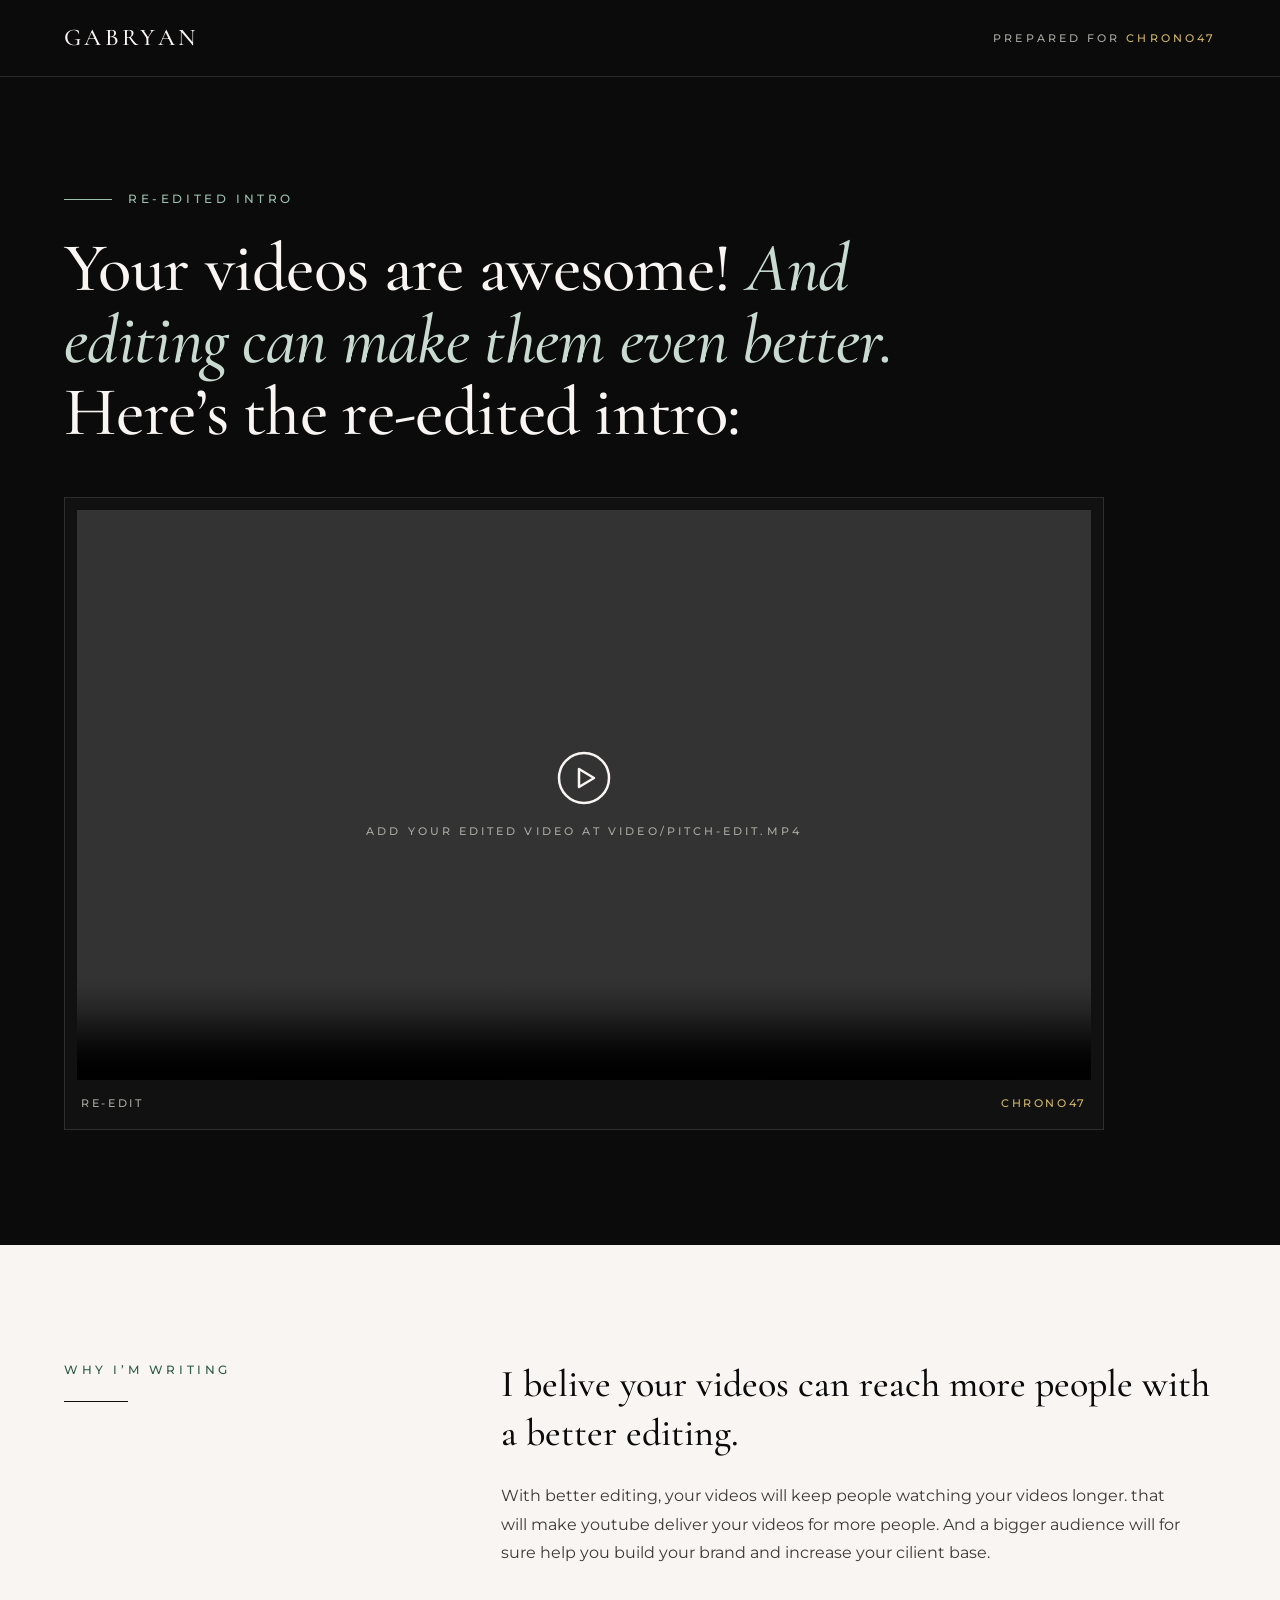
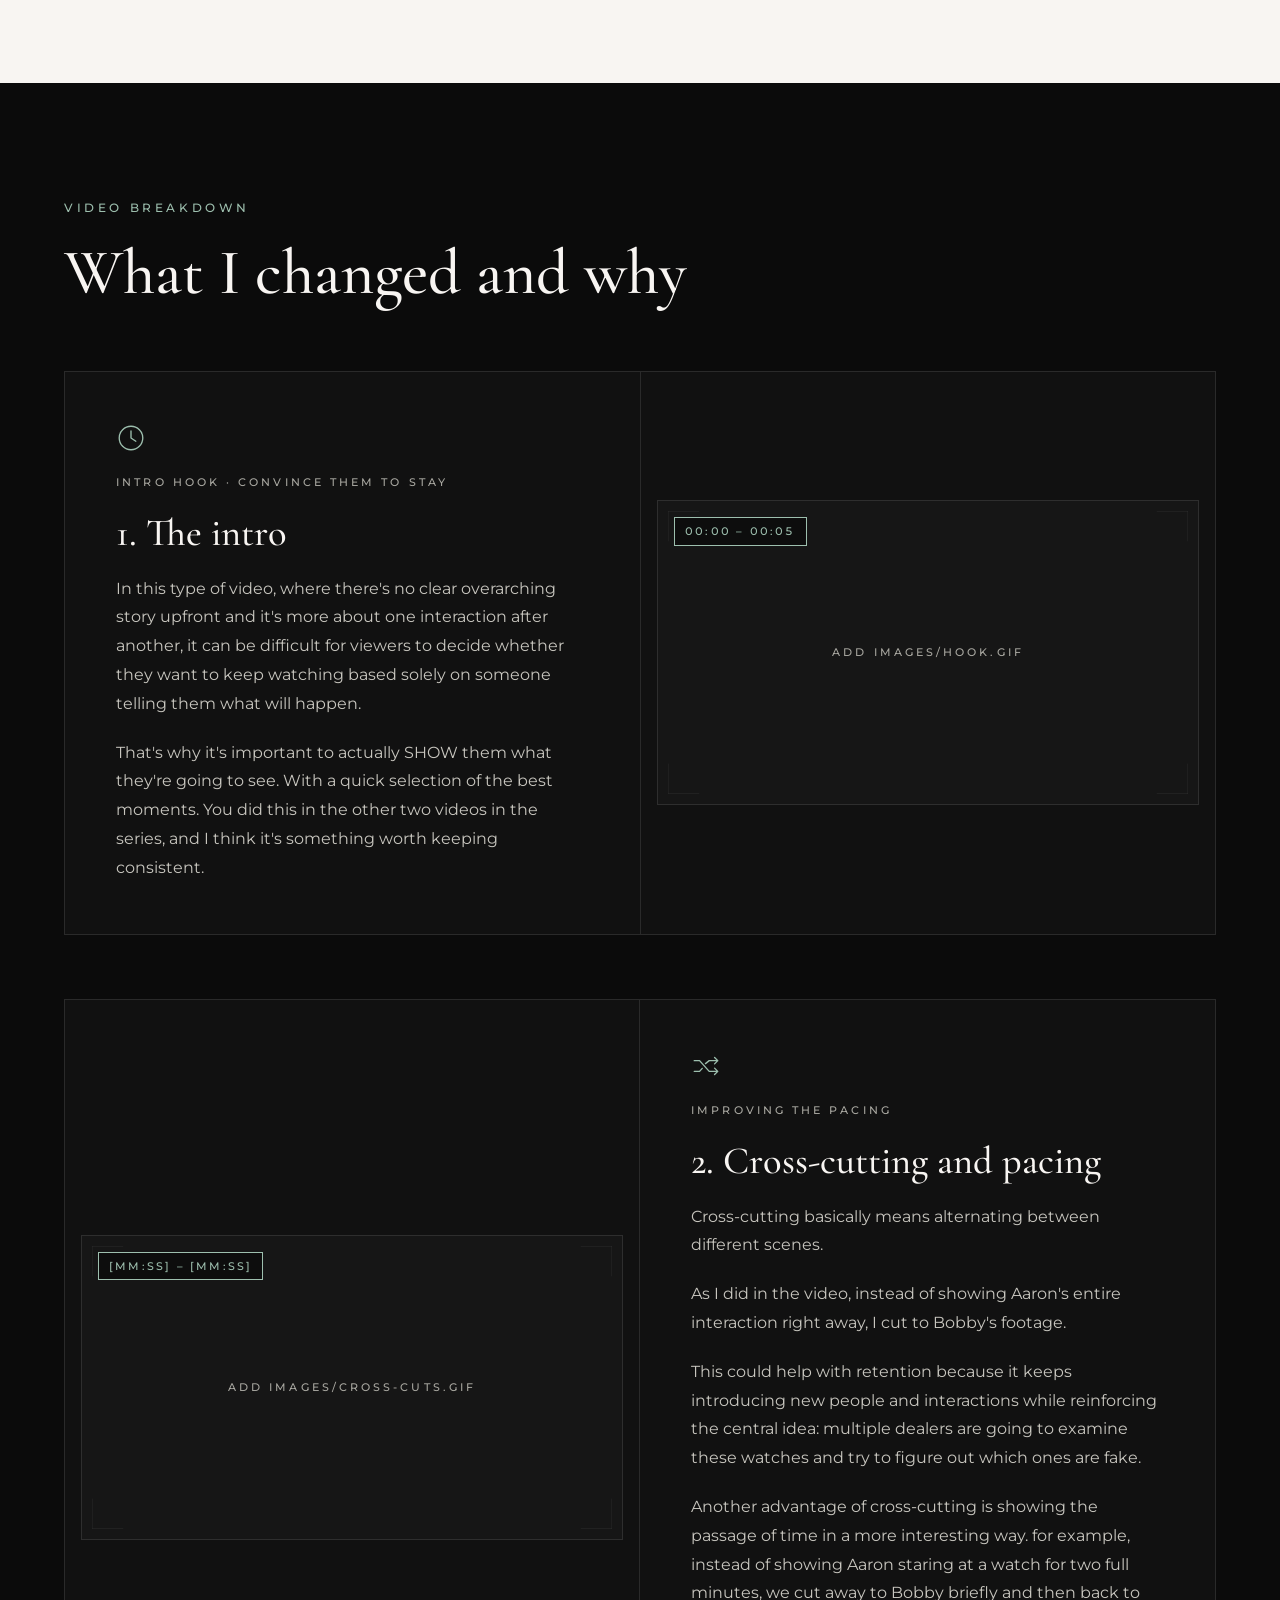
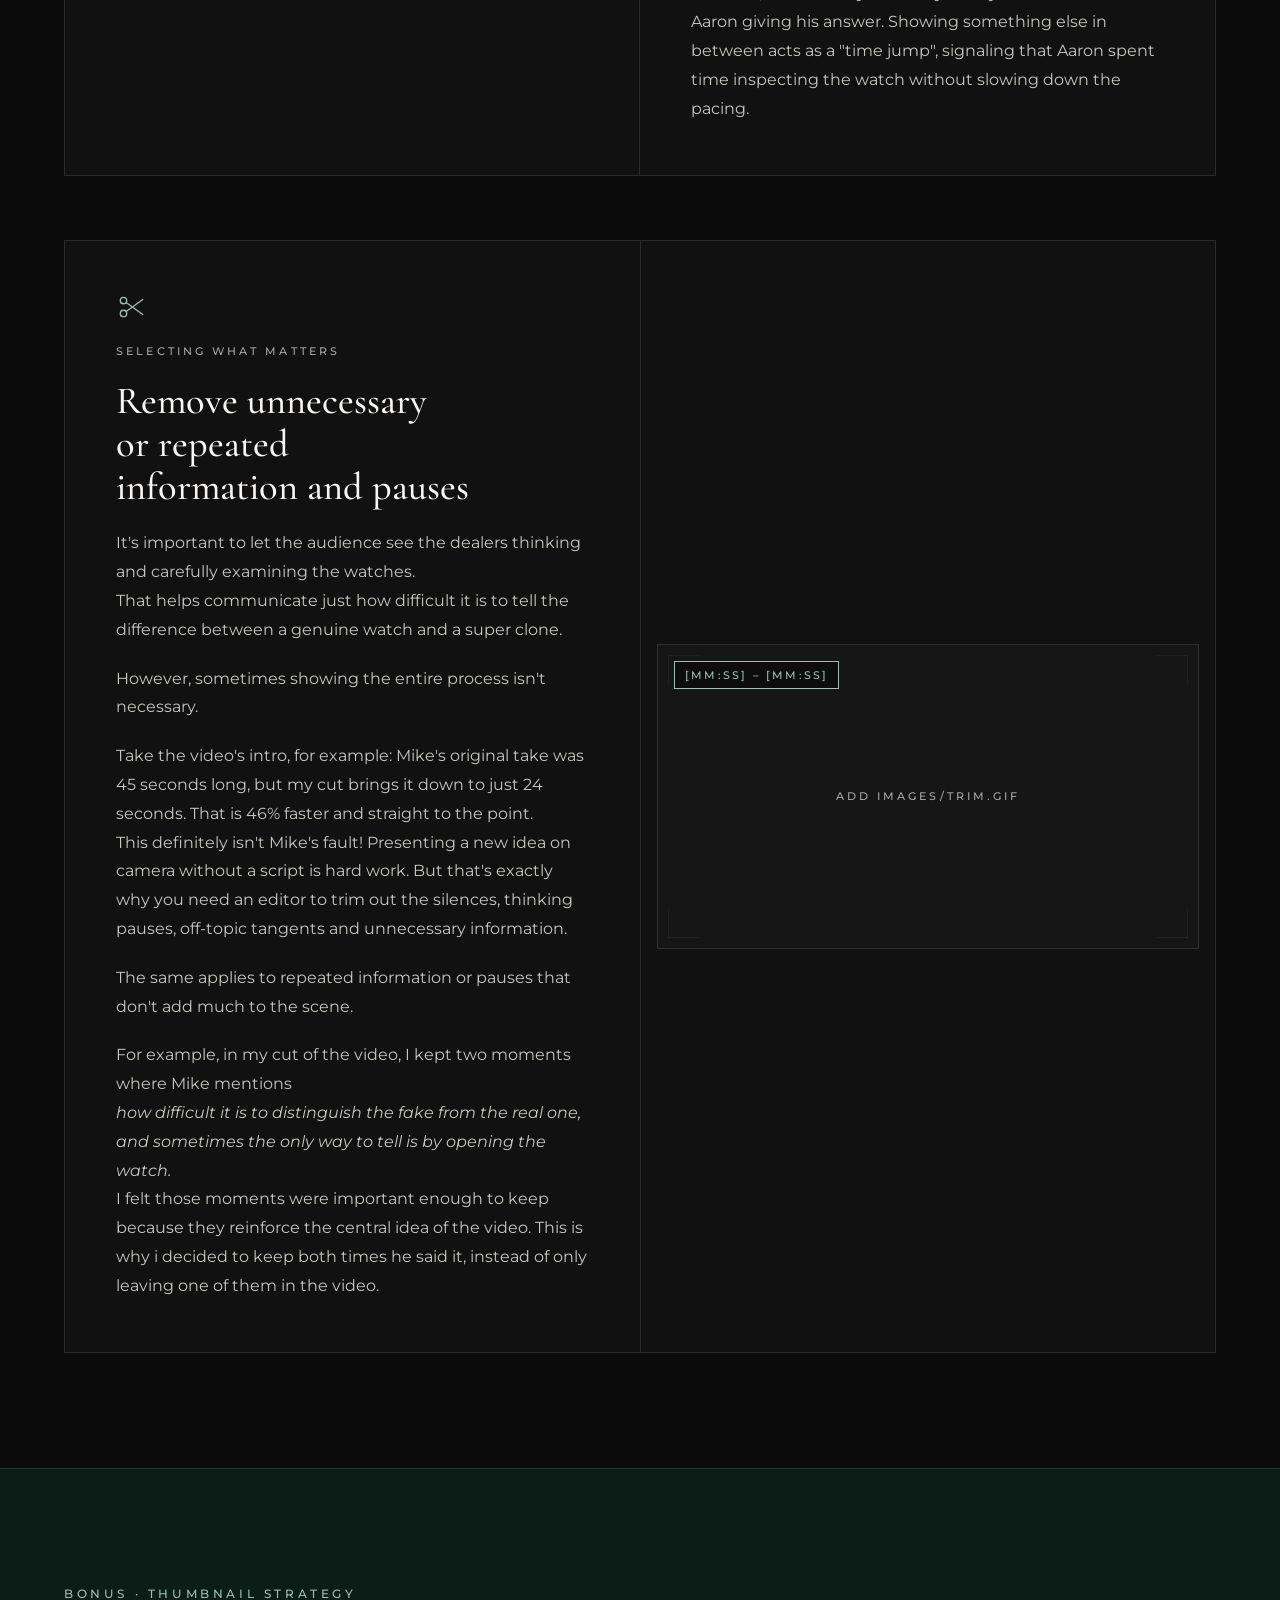
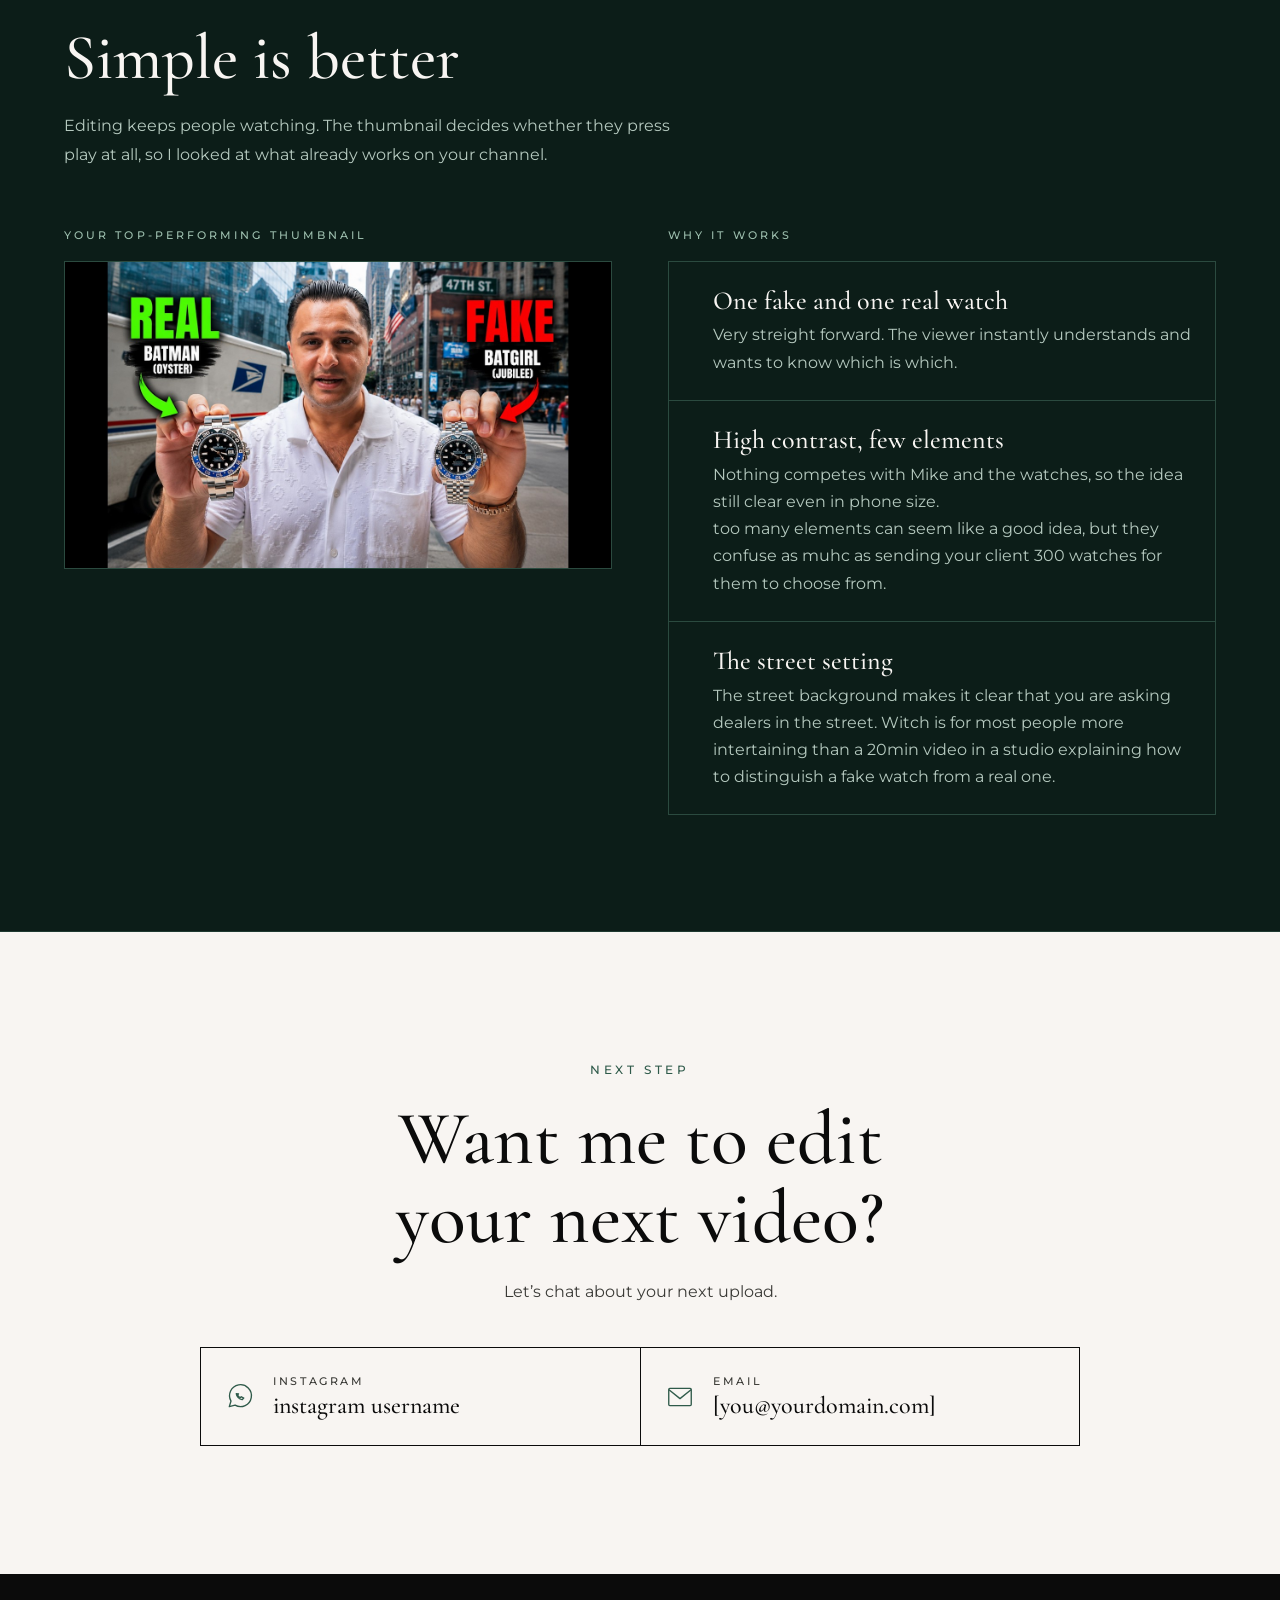
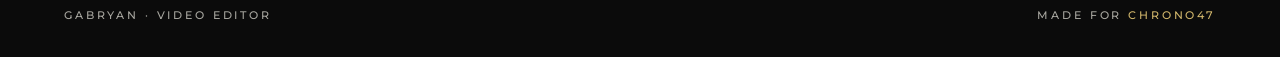
==== chrono47/index.html @ b01167dd "add chrono47" ====
<!doctype html>
<html lang="en">
<head>
  <meta charset="utf-8">
  <meta name="viewport" content="width=device-width, initial-scale=1">
  <title>⌚ Chrono47 Pitch</title>
  <meta name="description" content="A quick edit tweak to boost viewer retention, with a breakdown of every change.">
  <meta name="robots" content="noindex, nofollow">
  <meta name="theme-color" content="#0B0B0B">

  <link rel="preconnect" href="https://fonts.googleapis.com">
  <link rel="preconnect" href="https://fonts.gstatic.com" crossorigin>
  <link rel="stylesheet" href="https://fonts.googleapis.com/css2?family=Cormorant+Garamond:ital,wght@0,400;0,500;0,600;1,400;1,500&family=Montserrat:wght@400;500;600&display=swap">
  <link rel="stylesheet" href="styles.css">
</head>

<!--
  EDIT YOUR CONTACT DETAILS HERE (one place, used by the whole page):
  data-whatsapp : full number with country code, digits only (example: 5551999999999)
  data-email    : your email address
-->
<body data-whatsapp="" data-email="">

  <!-- ================= HEADER ================= -->
  <header class="site-header">
    <div class="container site-header__inner">
      <div class="wordmark">Gabryan</div>
      <div class="meta">Prepared for <span style="color: #d1b66b">Chrono47</span></div>
    </div>
  </header>

  <main>

    <!-- ================= HERO ================= -->
    <section class="hero">
      <div class="container hero__inner">
        <div class="hero__copy">
          <div class="hero__eyebrow">
            <div class="hero__rule"></div>
            <div class="label label--sage">Re-edited intro</div>
          </div>
          <h1>Your videos are awesome! <em>And editing can make them even better.</em> Here&rsquo;s the re-edited intro:</h1>
        </div>

        <div class="player">
          <div class="player__screen">
            <!--
              Put your edited video at video/pitch-edit.mp4 (or change the src below).
              Optional: add poster="images/poster.jpg" to the <video> tag for a cover image.
            -->
            <video controls playsinline preload="metadata" aria-label="Edited sample of your latest Diamond District video">
              <source src="video/intro.mp4" type="video/mp4">
            </video>
            <div class="player__placeholder" id="video-placeholder">
              <svg class="icon" width="56" height="56" viewBox="0 0 28 28" stroke-width="1" aria-hidden="true"><circle cx="14" cy="14" r="12.5"/><path d="M11.5 9.5v9l7.5-4.5z"/></svg>
              <div class="meta">Add your edited video at video/pitch-edit.mp4</div>
            </div>
          </div>
          <div class="player__bar">
            <span>Re-edit</span>
            <span><span style="color: #d1b66b">Chrono47</span></span>
          </div>
        </div>
      </div>
    </section>

    <!-- ================= INTRO ================= -->
    <section class="intro">
      <div class="container intro__inner">
        <div class="intro__side">
          <div class="label label--forest">Why I&rsquo;m writing</div>
          <div class="intro__side-rule"></div>
        </div>
        <div class="intro__body">
          <p class="intro__lead">I belive your videos can reach more people with a better editing.</p>
          <p class="intro__text">With better editing, your videos will keep people watching your videos longer. that will make youtube deliver your videos for more people. And a bigger audience will for sure help you build your brand and increase your cilient base.</p>
        </div>
      </div>
    </section>

    <!-- ================= BREAKDOWN ================= -->
    <section class="breakdown">
      <div class="container breakdown__inner">
        <div class="section-head">
          <div class="label label--sage">Video breakdown</div>
          <h2>What I changed and why</h2>
        </div>

        <!--
          Each .frame holds a GIF or screenshot. Drop the files into images/ with the names below.
          Until a file exists, the labelled slot stays visible. Edit the timestamp in .frame__stamp.
        -->

        <!-- 1 · Intro hook -->
        <article class="row">
          <div class="row__text">
            <div class="row__icon">
              <svg class="icon" width="30" height="30" viewBox="0 0 28 28" aria-hidden="true"><circle cx="14" cy="14" r="11"/><path d="M14 7.5V14l4.5 3"/></svg>
            </div>
            <div class="meta">Intro hook &middot; Convince them to stay</div>
            <h3>1. The intro</h3>
            <p>In this type of video, where there's no clear overarching story upfront and it's more about one interaction after another, it can be difficult for viewers to decide whether they want to keep watching based solely on someone telling them what will happen.</p>

<p>That's why it's important to actually SHOW them what they're going to see. With a quick selection of the best moments. You did this in the other two videos in the series, and I think it's something worth keeping consistent.</p>
          </div>
          <div class="row__media">
            <div class="frame">
              <svg class="frame__corners" viewBox="0 0 100 56" preserveAspectRatio="none" aria-hidden="true"><path d="M0 6V0h6M94 0h6v6M100 50v6h-6M6 56H0v-6" vector-effect="non-scaling-stroke"/></svg>
              <!-- i want every one of this image fields in  the breakdown section to be a button that opens an iframe with the specific time of the video i am referencing in a popup iframe. -->
              <img class="frame__img" src="images/hook.gif" alt="First five seconds of the edited video, previewing the key moment" hidden>
              <div class="frame__stamp">00:00 &ndash; 00:05</div>
              <div class="frame__label">Add images/hook.gif</div>
            </div>
          </div>
        </article>

        <!-- 2 · Cross-cutting -->
        <article class="row row--flip">
          <div class="row__text">
            <div class="row__icon">
              <svg class="icon" width="30" height="30" viewBox="0 0 28 28" aria-hidden="true"><path d="M3 9h5l9 10h8M3 19h5l2.5-2.8M13.5 11.8 17 9h8M22 6l3 3-3 3M22 16l3 3-3 3"/></svg>
            </div>
            <div class="meta">Improving the pacing</div>
            <h3>2. Cross-cutting and pacing</h3>
            <p>
Cross-cutting basically means alternating between different scenes. 
</p>

            <p>
As I did in the video, instead of showing Aaron's entire interaction right away, I cut to Bobby's footage.
</p>

            <p>
This could help with retention because it keeps introducing new people and interactions while reinforcing the central idea: multiple dealers are going to examine these watches and try to figure out which ones are fake.
</p>
            <p>
            Another advantage of cross-cutting is showing the passage of time in a more interesting way. for example, instead of showing Aaron staring at a watch for two full minutes, we cut away to Bobby briefly and then back to Aaron giving his answer. Showing something else in between acts as a "time jump", signaling that Aaron spent time inspecting the watch without slowing down the pacing.
</p>
          </div>
          <div class="row__media">
            <div class="frame">
              <svg class="frame__corners" viewBox="0 0 100 56" preserveAspectRatio="none" aria-hidden="true"><path d="M0 6V0h6M94 0h6v6M100 50v6h-6M6 56H0v-6" vector-effect="non-scaling-stroke"/></svg>
              <img class="frame__img" src="images/cross-cuts.gif" alt="Rapid cuts between Aaron and Bobby" hidden>
              <div class="frame__stamp">[MM:SS] &ndash; [MM:SS]</div>
              <div class="frame__label">Add images/cross-cuts.gif</div>
            </div>
          </div>
        </article>

        <!-- 3 · Trimming the fluff -->
        <article class="row">
          <div class="row__text">
            <div class="row__icon">
              <svg class="icon" width="30" height="30" viewBox="0 0 28 28" aria-hidden="true"><circle cx="7" cy="8" r="3"/><circle cx="7" cy="20" r="3"/><path d="M9.5 9.8 25 21M9.5 18.2 25 7"/></svg>
            </div>
            <div class="meta">Selecting what matters</div>
            <h3>Remove unnecessary or repeated information and pauses</h3>
            <p>

            It's important to let the audience see the dealers thinking and carefully examining the watches.<br>That helps communicate just how difficult it is to tell the difference between a genuine watch and a super clone.
</p>

            <p>
However, sometimes showing the entire process isn't necessary.
</p>
            <p>Take the video's intro, for example: Mike's original take was 45 seconds long, but my cut brings it down to just 24 seconds. That is 46% faster and straight to the point.<br>
This definitely isn't Mike's fault! Presenting a new idea on camera without a script is hard work. But that's exactly why you need an editor to trim out the silences, thinking pauses, off-topic tangents and unnecessary information.</p>


            <p>
The same applies to repeated information or pauses that don't add much to the scene.
</p>

            <p>
            For example, in my cut of the video, I kept two moments where Mike mentions <br>
            <!-- some different style for this citation in italic too. -->
            <i>how difficult it is to distinguish the fake from the real one, and sometimes the only way to tell is by opening the watch.</i>
            <br>I felt those moments were important enough to keep because they reinforce the central idea of the video. This is why i decided to keep both times he said it, instead of only leaving one of them in the video.
</p>
          </div>
          <div class="row__media">
              <!-- i want to have another frame for a picture here in the right side. they will ve placed verticaly and equaly spaced. --> 
            <div class="frame">
              <svg class="frame__corners" viewBox="0 0 100 56" preserveAspectRatio="none" aria-hidden="true"><path d="M0 6V0h6M94 0h6v6M100 50v6h-6M6 56H0v-6" vector-effect="non-scaling-stroke"/></svg>
              <img class="frame__img" src="images/trim.gif" alt="Aaron deliberating, cut with Bobby's reaction" hidden>
              <div class="frame__stamp">[MM:SS] &ndash; [MM:SS]</div>
              <div class="frame__label">Add images/trim.gif</div>
            </div>
          </div>
        </article>
      </div>
    </section>

    <!-- ================= BONUS: THUMBNAIL ================= -->
    <section class="bonus">
      <div class="container bonus__inner">
        <div class="section-head">
          <div class="label label--sage">Bonus &middot; Thumbnail strategy</div>
          <h2>Simple is better</h2>
          <p class="bonus__intro">Editing keeps people watching. The thumbnail decides whether they press play at all, so I looked at what already works on your channel.</p>
        </div>

        <div class="split">
          <div class="split__col">
            <div class="meta" style="color: var(--sage)">Your top-performing thumbnail</div>
            <div class="frame frame--green">
              <svg class="frame__corners" viewBox="0 0 100 56" preserveAspectRatio="none" aria-hidden="true"><path d="M0 6V0h6M94 0h6v6M100 50v6h-6M6 56H0v-6" vector-effect="non-scaling-stroke"/></svg>
              <img class="frame__img" src="images/thumb.jpg" alt="The channel's top-performing thumbnail" hidden>
              <div class="frame__label">Add images/thumbnail.jpg</div>
            </div>
          </div>

          <div class="split__col">
            <div class="meta" style="color: var(--sage)">Why it works</div>
            <div class="why">
              <div class="why__item">
                <div class="why__icon">
                  <!-- <svg class="icon" width="30" height="30" viewBox="0 0 28 28" aria-hidden="true"><circle cx="9" cy="14" r="6"/><circle cx="19" cy="14" r="6"/></svg> -->
                </div>
                <div class="why__text">
                  <h3>One fake and one real watch</h3>
                  <p>Very streight forward. The viewer instantly understands and wants to know which is which.</p>
                </div>
              </div>
              <div class="why__item">
                <div class="why__icon">
                  <!-- <svg class="icon" width="30" height="30" viewBox="0 0 28 28" aria-hidden="true"><circle cx="14" cy="14" r="10"/><path d="M14 4a10 10 0 0 1 0 20z" fill="currentColor"/></svg> -->
                </div>
                <div class="why__text">
                  <h3>High contrast, few elements</h3>
                  <p>Nothing competes with Mike and the watches, so the idea still clear even in phone size.<br>
                  too many elements can seem like a good idea, but they confuse as muhc as sending your client 300 watches for them to choose from.</p>
                </div>
              </div>
              <div class="why__item">
                <div class="why__icon">
                  <!-- <svg class="icon" width="30" height="30" viewBox="0 0 28 28" aria-hidden="true"><path d="M3 24h22M7 24V11l7-5 7 5v13M11 24v-6h6v6"/></svg> -->
                </div>
                <div class="why__text">
                  <h3>The street setting</h3>
                  <p>The street background makes it clear that you are asking dealers in the street. Witch is for most people more intertaining than a 20min video in a studio explaining how to distinguish a fake watch from a real one.</p>
                </div>
              </div>
            </div>
          </div>
        </div>
      </div>
    </section>

    <!-- ================= CALL TO ACTION ================= -->
    <section class="cta" id="book">
      <div class="cta__inner">
        <div class="cta__head">
          <div class="label label--forest">Next step</div>
          <h2>Want me to edit your next video?</h2>
          <p>Let&rsquo;s chat about your next upload.</p>
        </div>

        <!-- <a class="btn" href="#slots"> -->
        <!--   <span>Book a call</span> -->
        <!--   <svg class="icon" width="18" height="18" viewBox="0 0 18 18" aria-hidden="true"><path d="M2 9h13M10 4l5 5-5 5"/></svg> -->
        <!-- </a> -->

        <!--
          BOOKING WIDGET
          Option A (default, no account needed): the visitor picks a time, then sends the request
          to you by WhatsApp or email with the time already written in.

          Option B (Calendly): delete the whole <div class="booking__body"> below and paste this in its place:

            <div class="calendly-inline-widget" data-url="https://calendly.com/YOUR-LINK/30min" style="min-width:320px;height:700px;"></div>
            <script src="https://assets.calendly.com/assets/external/widget.js" async></script>
        -->
        <!-- <div class="booking" id="slots"> -->
        <!--   <div class="booking__head"> -->
        <!--     <div class="booking__title"> -->
        <!--       <svg class="icon" width="26" height="26" viewBox="0 0 28 28" aria-hidden="true"><rect x="3.5" y="5.5" width="21" height="18" rx="1"/><path d="M3.5 11h21M9 3v5M19 3v5"/></svg> -->
        <!--       <h3>Pick a time</h3> -->
        <!--     </div> -->
        <!--     <div class="meta">30 min &middot; Video call &middot; [YOUR TIME ZONE]</div> -->
        <!--   </div> -->

          <!-- <div class="booking__body"> -->
          <!--   <div class="slots" role="group" aria-label="Available times"> -->
          <!--     <button type="button" class="slot" aria-pressed="false">Mon 10:00</button> -->
          <!--     <button type="button" class="slot" aria-pressed="false">Mon 14:00</button> -->
          <!--     <button type="button" class="slot" aria-pressed="true">Tue 11:00</button> -->
          <!--     <button type="button" class="slot" aria-pressed="false">Tue 16:00</button> -->
          <!--     <button type="button" class="slot" aria-pressed="false">Wed 10:00</button> -->
          <!--     <button type="button" class="slot" aria-pressed="false">Wed 15:00</button> -->
          <!--   </div> -->
          <!--   <div class="booking__foot"> -->
          <!--     <div class="booking__picked" aria-live="polite">Selected: <span id="picked">Tue 11:00</span></div> -->
          <!--     <div class="booking__actions"> -->
          <!--       <a class="btn-outline" id="request-whatsapp" href="#book">Request on WhatsApp</a> -->
          <!--       <a class="btn-outline" id="request-email" href="#book">Request by email</a> -->
          <!--     </div> -->
          <!--   </div> -->
          <!-- </div> -->
        <!-- </div> -->

        <div class="contact">
          <a class="contact__item" id="contact-whatsapp" href="#book">
            <div class="contact__icon">
                <!-- change this icon for an instagram one. --> 
              <svg class="icon" width="30" height="30" viewBox="0 0 28 28" aria-hidden="true"><path d="M4 23l1.6-5.2A10.2 10.2 0 1 1 9.4 21.6z"/><path d="M10.5 11c.3 2.5 2.7 5 5.5 5.5l1.5-1.5-2.2-1.2-1 .8c-1.1-.5-2-1.4-2.5-2.5l.8-1z"/></svg>
            </div>
            <div class="contact__text">
              <div class="contact__kind">Instagram</div>
              <div class="contact__value">instagram username</div>
            </div>
          </a>
          <a class="contact__item" id="contact-email" href="#book">
            <div class="contact__icon">
              <svg class="icon" width="30" height="30" viewBox="0 0 28 28" aria-hidden="true"><rect x="3.5" y="6" width="21" height="16" rx="1"/><path d="M4 7.5l10 8 10-8"/></svg>
            </div>
            <div class="contact__text">
              <div class="contact__kind">Email</div>
              <div class="contact__value" data-value>[you@yourdomain.com]</div>
            </div>
          </a>
        </div>
      </div>
    </section>

  </main>

  <!-- ================= FOOTER ================= -->
  <footer class="site-footer">
    <div class="container site-footer__inner">
      <span>Gabryan &middot; Video editor</span>
      <span>Made for <span style="color: #d1b66b">Chrono47</span></span>
    </div>
  </footer>

  <script src="script.js" defer></script>
</body>
</html>
---- chrono47/styles.css ----
/* ==========================================================================
   Diamond District Pitch — styles
   Palette: pitch black, forest green, warm cream. Serif headings, tracked sans labels.
   ========================================================================== */

:root {
  --black: #0B0B0B;
  --card: #111111;
  --line: #2A2A2A;
  --line-soft: #2E2E2E;
  --green: #0C1D18;
  --green-line: #1F3A31;
  --green-line-2: #2B4A3F;
  --cream: #F8F5F2;
  --sage: #9DBFAE;
  --sage-soft: #C9DBD1;
  --muted: #A8A7A0;
  --body-dark: #C8C6BF;
  --on-green: #B5C9BF;
  --forest-label: #2F5A4A;
  --ink-soft: #3A3A36;

  --serif: 'Cormorant Garamond', Georgia, 'Times New Roman', serif;
  --sans: 'Montserrat', system-ui, -apple-system, 'Segoe UI', sans-serif;

  --gutter: clamp(16px, 5vw, 80px);
  --section-y: clamp(64px, 9vw, 120px);
}

*, *::before, *::after { box-sizing: border-box; }

html { scroll-behavior: smooth; }

body {
  margin: 0;
  background: var(--black);
  color: var(--cream);
  font-family: var(--sans);
  font-size: 16px;
  line-height: 1.7;
  -webkit-font-smoothing: antialiased;
}

img, video, svg { max-width: 100%; }

a { color: inherit; text-decoration: none; }

h1, h2, h3, p { margin: 0; }

h1, h2, h3 {
  font-family: var(--serif);
  font-weight: 500;
  text-wrap: balance;
}

:focus-visible {
  outline: 2px solid var(--sage);
  outline-offset: 3px;
}

.container {
  max-width: 1200px;
  margin: 0 auto;
}

/* ---------- Shared type ---------- */

.label {
  font-size: 12px;
  letter-spacing: .3em;
  text-transform: uppercase;
  font-weight: 500;
}
.label--sage { color: var(--sage); }
.label--forest { color: var(--forest-label); }

.meta {
  font-size: 11px;
  letter-spacing: .28em;
  text-transform: uppercase;
  font-weight: 500;
  color: var(--muted);
}

.section-head {
  display: flex;
  flex-direction: column;
  gap: 20px;
  max-width: 760px;
}
.section-head h2 {
  font-size: clamp(36px, 5vw, 64px);
  line-height: 1.06;
}

.icon {
  display: block;
  fill: none;
  stroke: currentColor;
  stroke-width: 1.25;
  stroke-linecap: round;
  stroke-linejoin: round;
}

/* ---------- Header ---------- */

.site-header {
  border-bottom: 1px solid var(--line);
  padding: 0 var(--gutter);
}
.site-header__inner {
  min-height: 76px;
  display: flex;
  flex-wrap: wrap;
  align-items: center;
  justify-content: space-between;
  gap: 8px 24px;
  padding: 16px 0;
}
.wordmark {
  font-family: var(--serif);
  font-size: 24px;
  font-weight: 500;
  letter-spacing: .14em;
  text-transform: uppercase;
}

/* ---------- Hero ---------- */

.hero {
  padding: clamp(56px, 9vw, 112px) var(--gutter) clamp(64px, 9vw, 120px);
}
.hero__inner {
  display: flex;
  flex-direction: column;
  gap: 48px;
}
.hero__copy {
  display: flex;
  flex-direction: column;
  gap: 24px;
  max-width: 980px;
}
.hero__eyebrow {
  display: flex;
  align-items: center;
  gap: 16px;
}
.hero__rule {
  width: 48px;
  height: 1px;
  background: var(--sage);
}
.hero h1 {
  font-size: clamp(30px, 5.4vw, 70px);
  line-height: 1.04;
  letter-spacing: -.01em;
}
.hero h1 em {
  font-style: italic;
  color: var(--sage-soft);
}

.player {
  width: 100%;
  max-width: 1040px;
  border: 1px solid var(--line-soft);
  background: var(--card);
  padding: 12px;
}
.player__screen {
  position: relative;
  width: 100%;
  aspect-ratio: 16 / 9;
  background: #000;
}
.player__screen video {
  position: absolute;
  inset: 0;
  width: 100%;
  height: 100%;
  display: block;
  background: #000;
}
.player__placeholder {
  position: absolute;
  inset: 0;
  display: flex;
  flex-direction: column;
  align-items: center;
  justify-content: center;
  gap: 16px;
  pointer-events: none;
  color: var(--cream);
  text-align: center;
  padding: 0 16px;
}
.player__placeholder.is-hidden { display: none; }
.player__bar {
  display: flex;
  flex-wrap: wrap;
  justify-content: space-between;
  gap: 8px 24px;
  padding: 14px 4px 4px;
  font-size: 11px;
  letter-spacing: .24em;
  text-transform: uppercase;
  font-weight: 500;
  color: var(--muted);
}

/* ---------- Intro ---------- */

.intro {
  background: var(--cream);
  color: var(--black);
  padding: var(--section-y) var(--gutter);
}
.intro__inner {
  display: grid;
  grid-template-columns: 1fr 2fr;
  gap: 40px 80px;
  align-items: start;
}
.intro__side {
  display: flex;
  flex-direction: column;
  gap: 20px;
  min-width: 0;
}
.intro__side-rule {
  width: 64px;
  height: 1px;
  background: var(--black);
}
.intro__body {
  display: flex;
  flex-direction: column;
  gap: 24px;
  min-width: 0;
}
.intro__lead {
  font-family: var(--serif);
  font-weight: 500;
  font-size: clamp(26px, 3vw, 38px);
  line-height: 1.28;
  text-wrap: pretty;
}
.intro__text {
  color: var(--ink-soft);
  line-height: 1.8;
  max-width: 62ch;
}

/* ---------- Breakdown ---------- */

.breakdown {
  padding: var(--section-y) var(--gutter);
}
.breakdown__inner {
  display: flex;
  flex-direction: column;
  gap: 64px;
}

.row {
  display: grid;
  grid-template-columns: 1fr 1fr;
  border: 1px solid var(--line);
  background: var(--card);
}
.row__text {
  min-width: 0;
  padding: clamp(24px, 4vw, 56px);
  display: flex;
  flex-direction: column;
  justify-content: center;
  gap: 20px;
}
.row__icon { color: var(--sage); }
.row h3 {
  font-size: clamp(28px, 3vw, 40px);
  line-height: 1.12;
}
.row__text p {
  color: var(--body-dark);
  line-height: 1.8;
  max-width: 52ch;
}
.row__media {
  min-width: 0;
  padding: 16px;
  display: flex;
  align-items: center;
  border-left: 1px solid var(--line);
}
.row--flip .row__text { order: 2; }
.row--flip .row__media {
  order: 1;
  border-left: 0;
  border-right: 1px solid var(--line);
}

/* Media frame: holds a GIF or screenshot, shows a labelled slot until one loads */
.frame {
  position: relative;
  width: 100%;
  aspect-ratio: 16 / 9;
  background: #161616;
  border: 1px solid var(--line-soft);
  color: #3C3C3C;
  overflow: hidden;
}
.frame--green {
  background: #081410;
  border-color: var(--green-line-2);
  color: #3B5E52;
}
.frame__corners {
  position: absolute;
  inset: 10px;
  width: calc(100% - 20px);
  height: calc(100% - 20px);
  fill: none;
  stroke: currentColor;
  stroke-width: .5;
}
.frame__img {
  position: absolute;
  inset: 0;
  width: 100%;
  height: 100%;
  object-fit: cover;
  display: block;
}
.frame__img[hidden] { display: none; }
.frame__stamp {
  position: absolute;
  left: 16px;
  top: 16px;
  z-index: 1;
  border: 1px solid var(--sage);
  background: rgba(11, 11, 11, .72);
  color: var(--sage);
  font-size: 11px;
  letter-spacing: .2em;
  font-weight: 500;
  padding: 4px 10px;
  font-variant-numeric: tabular-nums;
}
.frame__label {
  position: absolute;
  inset: 0;
  display: flex;
  align-items: center;
  justify-content: center;
  font-size: 11px;
  letter-spacing: .28em;
  text-transform: uppercase;
  font-weight: 500;
  color: var(--muted);
  text-align: center;
  padding: 0 24px;
}
.frame--green .frame__label { color: var(--on-green); }
.frame.has-image .frame__label,
.frame.has-image .frame__corners { display: none; }

/* ---------- Thumbnail bonus ---------- */

.bonus {
  background: var(--green);
  border-top: 1px solid var(--green-line);
  border-bottom: 1px solid var(--green-line);
  padding: var(--section-y) var(--gutter);
}
.bonus__inner {
  display: flex;
  flex-direction: column;
  gap: 56px;
}
.bonus__intro {
  color: var(--on-green);
  line-height: 1.8;
  max-width: 56ch;
}
.split {
  display: grid;
  grid-template-columns: 1fr 1fr;
  gap: 40px 56px;
  align-items: stretch;
}
.split__col {
  min-width: 0;
  display: flex;
  flex-direction: column;
  gap: 16px;
}
.why {
  border: 1px solid var(--green-line-2);
  display: flex;
  flex-direction: column;
  flex: 1;
}
.why__item {
  display: flex;
  gap: 20px;
  align-items: flex-start;
  padding: 24px;
  border-bottom: 1px solid var(--green-line-2);
}
.why__item:last-child { border-bottom: 0; }
.why__icon { color: var(--sage); flex: none; }
.why__text {
  min-width: 0;
  display: flex;
  flex-direction: column;
  gap: 6px;
}
.why__text h3 {
  font-size: 26px;
  line-height: 1.15;
}
.why__text p {
  color: var(--on-green);
  line-height: 1.7;
}

/* ---------- Call to action ---------- */

.cta {
  background: var(--cream);
  color: var(--black);
  padding: clamp(72px, 10vw, 128px) var(--gutter);
}
.cta__inner {
  max-width: 880px;
  margin: 0 auto;
  display: flex;
  flex-direction: column;
  align-items: center;
  gap: 40px;
  text-align: center;
}
.cta__head {
  display: flex;
  flex-direction: column;
  align-items: center;
  gap: 20px;
}
.cta__head h2 {
  font-size: clamp(38px, 6vw, 76px);
  line-height: 1.04;
}
.cta__head p {
  color: var(--ink-soft);
  line-height: 1.8;
  max-width: 48ch;
}

.btn {
  display: inline-flex;
  align-items: center;
  gap: 14px;
  min-height: 56px;
  padding: 20px 40px;
  background: var(--black);
  color: var(--cream);
  border: 1px solid var(--black);
  font-family: var(--sans);
  font-size: 12px;
  letter-spacing: .28em;
  text-transform: uppercase;
  font-weight: 600;
  cursor: pointer;
  transition: background-color .2s ease, border-color .2s ease;
}
.btn:hover {
  background: var(--green);
  border-color: var(--green);
}

.booking {
  width: 100%;
  background: var(--card);
  color: var(--cream);
  border: 1px solid var(--black);
  text-align: left;
}
.booking__head {
  display: flex;
  flex-wrap: wrap;
  align-items: center;
  justify-content: space-between;
  gap: 12px 24px;
  padding: 24px clamp(20px, 3vw, 36px);
  border-bottom: 1px solid var(--line-soft);
}
.booking__title {
  display: flex;
  align-items: center;
  gap: 14px;
  color: var(--sage);
}
.booking__title h3 {
  font-size: 28px;
  line-height: 1.1;
  color: var(--cream);
}
.booking__body {
  padding: clamp(20px, 3vw, 36px);
  display: flex;
  flex-direction: column;
  gap: 24px;
}
.slots {
  display: flex;
  flex-wrap: wrap;
  gap: 12px;
}
.slot {
  font-family: var(--sans);
  font-size: 12px;
  letter-spacing: .2em;
  text-transform: uppercase;
  font-weight: 500;
  padding: 14px 22px;
  min-height: 48px;
  cursor: pointer;
  font-variant-numeric: tabular-nums;
  background: transparent;
  color: var(--cream);
  border: 1px solid #4A4A4A;
  transition: background-color .15s ease, color .15s ease, border-color .15s ease;
}
.slot:hover { border-color: var(--cream); }
.slot[aria-pressed="true"] {
  background: var(--cream);
  color: var(--black);
  border-color: var(--cream);
}
.booking__foot {
  display: flex;
  flex-wrap: wrap;
  align-items: center;
  justify-content: space-between;
  gap: 16px 24px;
  border-top: 1px solid var(--line-soft);
  padding-top: 20px;
}
.booking__picked {
  font-size: 11px;
  letter-spacing: .24em;
  text-transform: uppercase;
  font-weight: 500;
  font-variant-numeric: tabular-nums;
}
.booking__actions {
  display: flex;
  flex-wrap: wrap;
  gap: 12px;
}
.btn-outline {
  display: inline-flex;
  align-items: center;
  gap: 10px;
  min-height: 48px;
  padding: 12px 20px;
  border: 1px solid #4A4A4A;
  color: var(--cream);
  font-size: 11px;
  letter-spacing: .22em;
  text-transform: uppercase;
  font-weight: 600;
  transition: border-color .15s ease, background-color .15s ease;
}
.btn-outline:hover {
  border-color: var(--cream);
  background: rgba(248, 245, 242, .06);
}

.contact {
  width: 100%;
  display: grid;
  grid-template-columns: 1fr 1fr;
  border: 1px solid var(--black);
}
.contact__item {
  min-width: 0;
  display: flex;
  align-items: center;
  gap: 18px;
  padding: 24px;
  text-align: left;
  transition: background-color .15s ease;
}
.contact__item:hover { background: rgba(11, 11, 11, .05); }
.contact__item + .contact__item { border-left: 1px solid var(--black); }
.contact__icon { color: var(--forest-label); flex: none; }
.contact__text {
  min-width: 0;
  display: flex;
  flex-direction: column;
  gap: 2px;
}
.contact__kind {
  font-size: 11px;
  letter-spacing: .24em;
  text-transform: uppercase;
  font-weight: 500;
  color: var(--ink-soft);
}
.contact__value {
  font-family: var(--serif);
  font-weight: 500;
  font-size: 24px;
  line-height: 1.2;
  overflow-wrap: anywhere;
}

/* ---------- Footer ---------- */

.site-footer { padding: 0 var(--gutter); }
.site-footer__inner {
  display: flex;
  flex-wrap: wrap;
  justify-content: space-between;
  gap: 8px 24px;
  padding: 32px 0;
  font-size: 11px;
  letter-spacing: .26em;
  text-transform: uppercase;
  font-weight: 500;
  color: var(--muted);
}

/* ---------- Narrow screens ---------- */

@media (max-width: 900px) {
  .intro__inner,
  .split,
  .row,
  .contact {
    grid-template-columns: 1fr;
  }

  .row--flip .row__text { order: 1; }
  .row__media,
  .row--flip .row__media {
    order: 2;
    border-left: 0;
    border-right: 0;
    border-top: 1px solid var(--line);
  }

  .contact__item + .contact__item {
    border-left: 0;
    border-top: 1px solid var(--black);
  }
}

@media (max-width: 480px) {
  .btn { padding: 18px 28px; }
  .slot { flex: 1 1 calc(50% - 6px); text-align: center; }
}

@media (prefers-reduced-motion: reduce) {
  html { scroll-behavior: auto; }
  * { transition: none !important; }
}
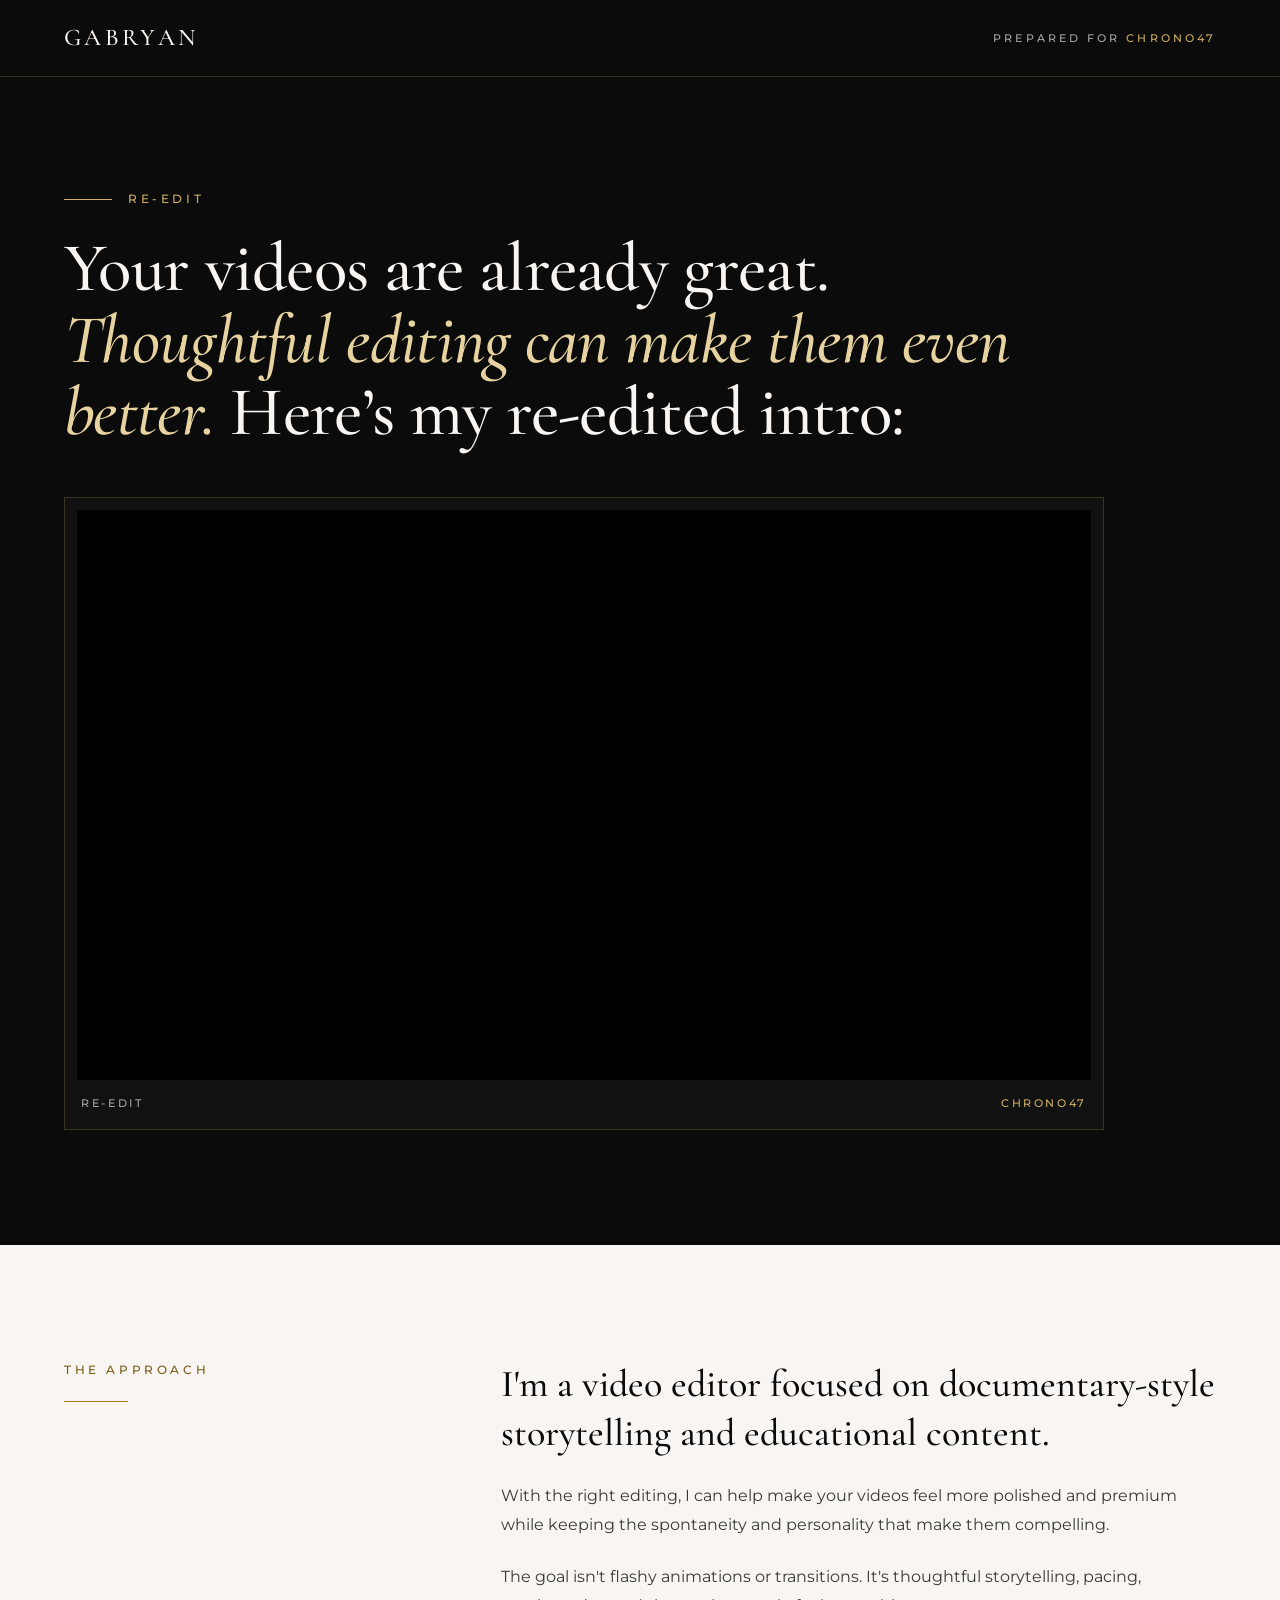
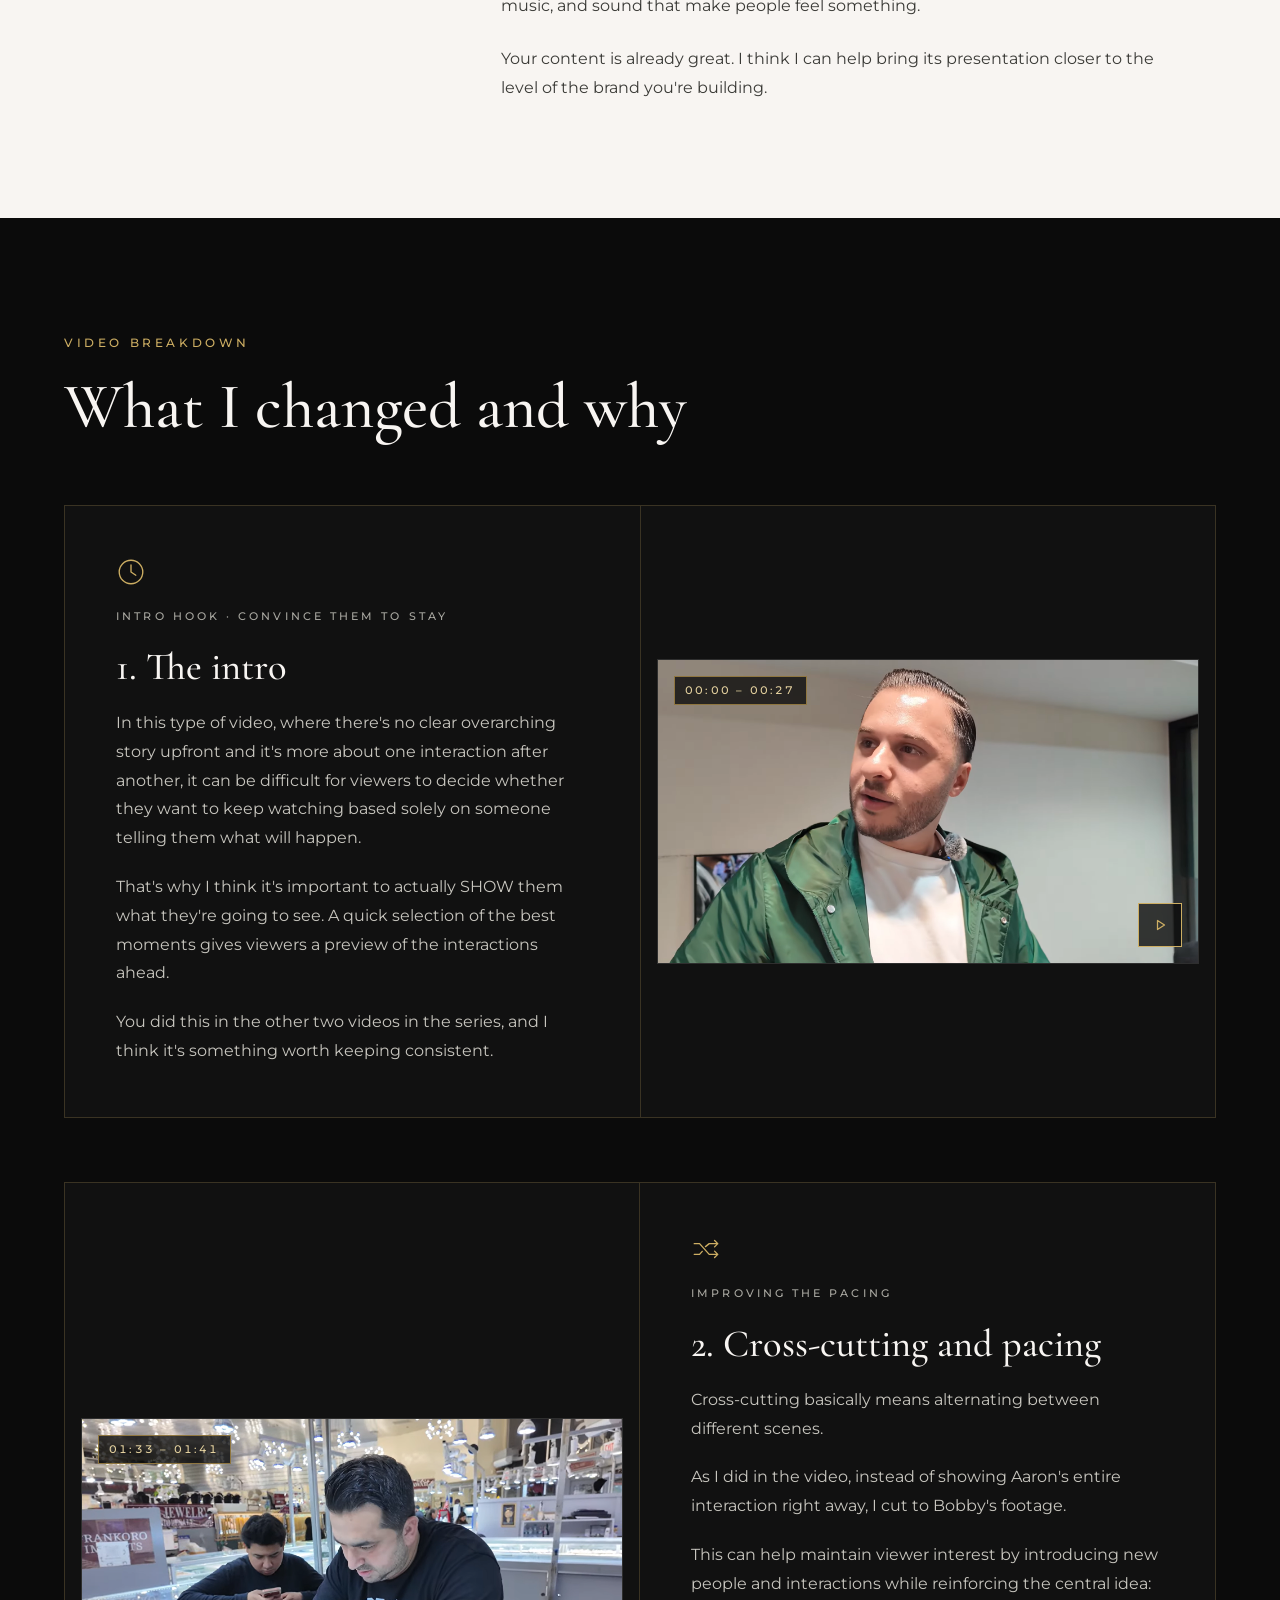
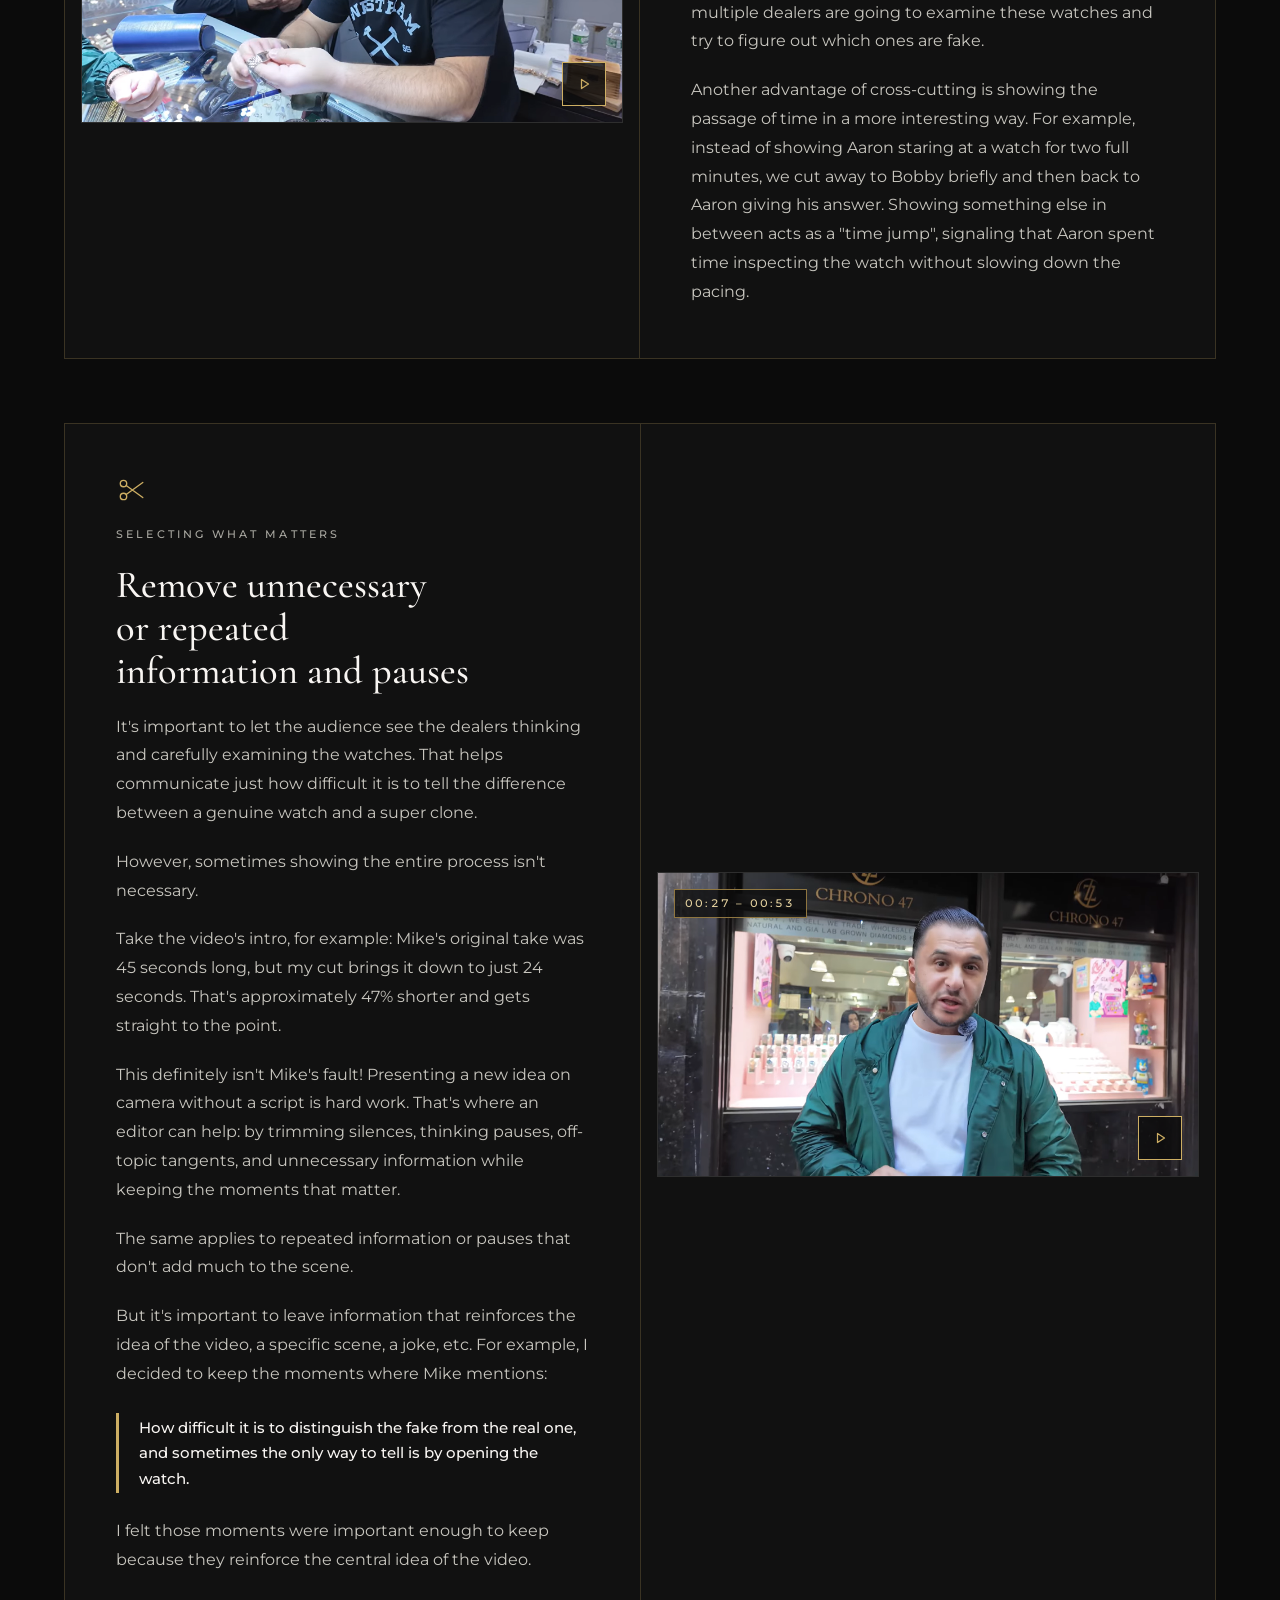
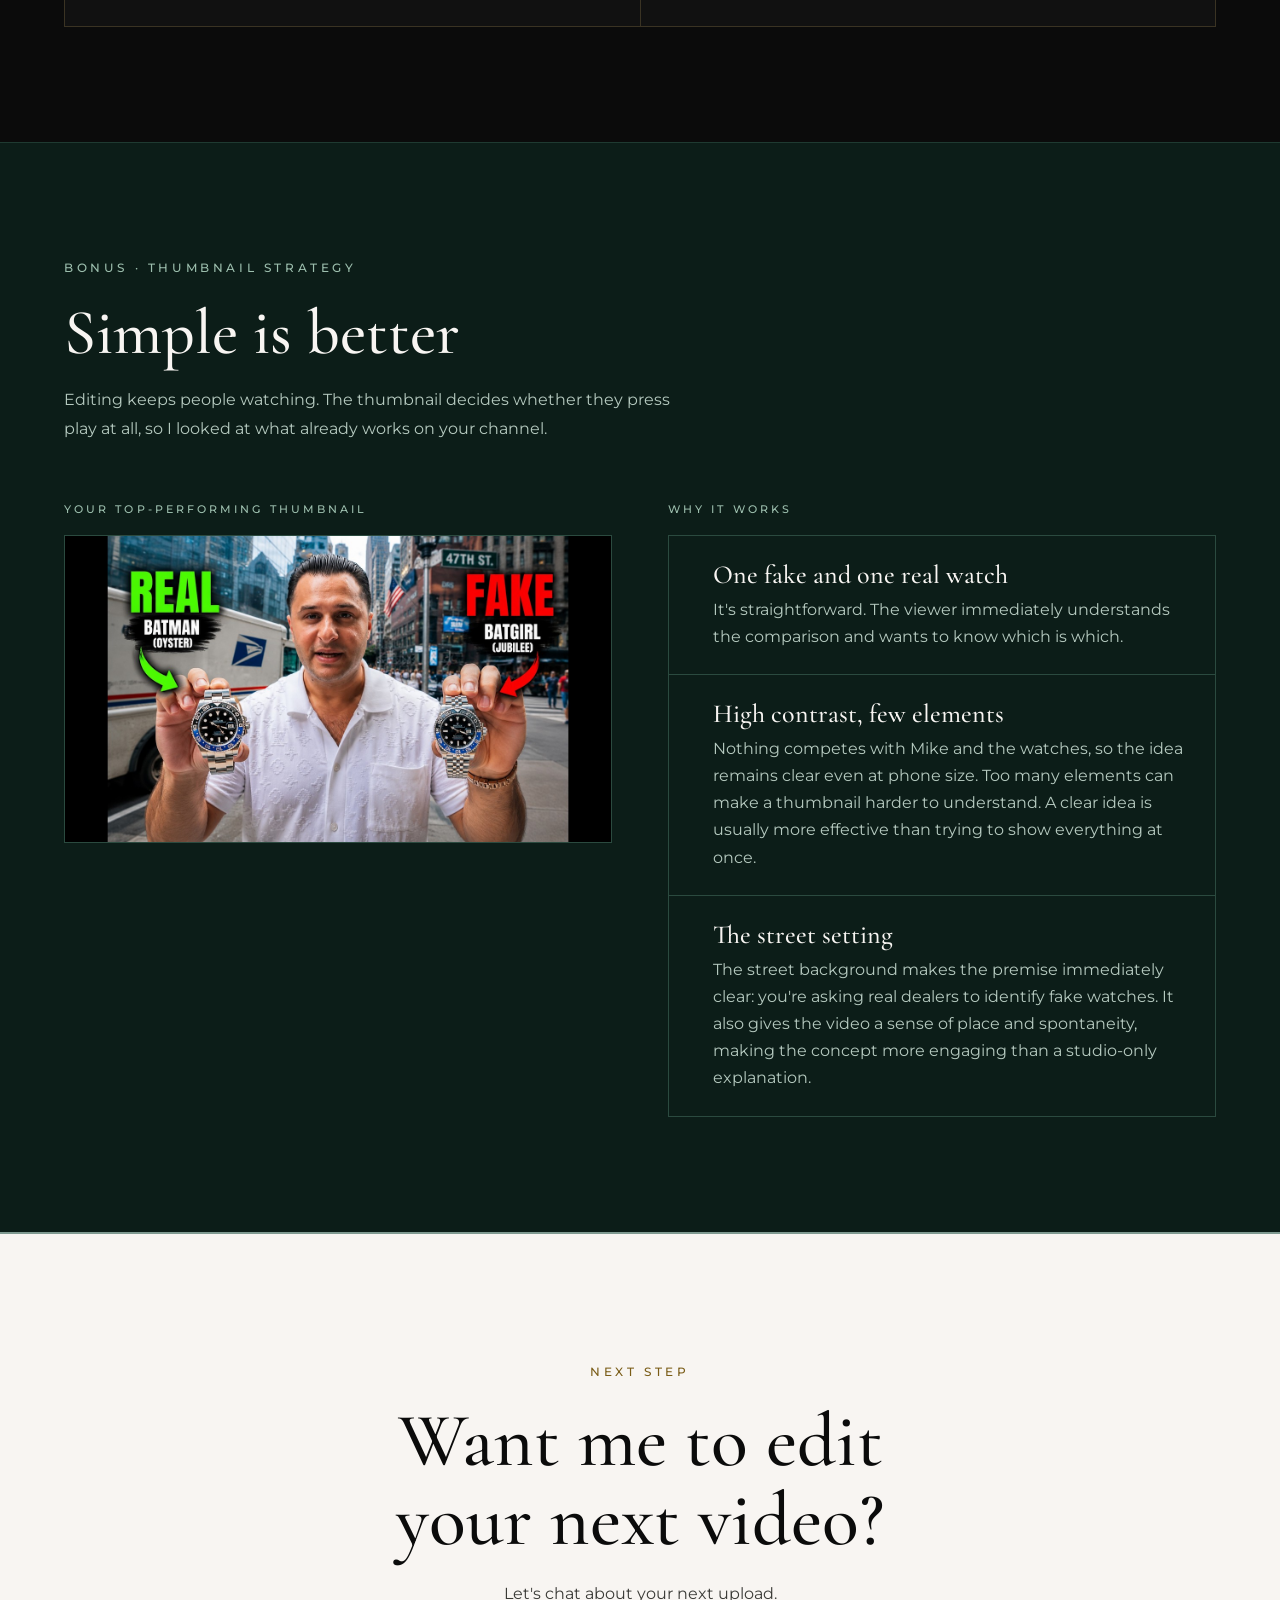
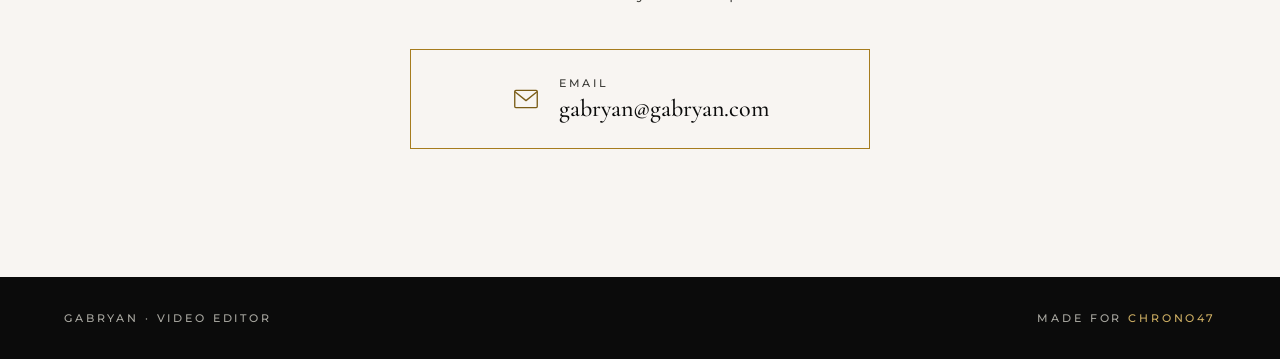
==== commit d4ce9b13: "update chrono47" ====
--- a/chrono47/index.html
+++ b/chrono47/index.html
@@ -4,7 +4,7 @@
   <meta charset="utf-8">
   <meta name="viewport" content="width=device-width, initial-scale=1">
   <title>⌚ Chrono47 Pitch</title>
-  <meta name="description" content="A quick edit tweak to boost viewer retention, with a breakdown of every change.">
+  <meta name="description" content="A re-edited intro for Chrono47, with a breakdown of the editing decisions behind it.">
   <meta name="robots" content="noindex, nofollow">
   <meta name="theme-color" content="#0B0B0B">
 
@@ -15,17 +15,18 @@
 </head>
 
 <!--
-  EDIT YOUR CONTACT DETAILS HERE (one place, used by the whole page):
-  data-whatsapp : full number with country code, digits only (example: 5551999999999)
-  data-email    : your email address
+  EDIT YOUR DETAILS HERE (one place, used by the whole page):
+  data-youtube-id : the ID or full link of your re-edited video (hero player and all popups)
+  data-email      : your email address
+  data-whatsapp   : only used if you bring the booking widget back (digits only, with country code)
 -->
-<body data-whatsapp="" data-email="">
+<body data-youtube-id="https://www.youtube.com/embed/7hRnE5V2Tqg?si=beWps0s5Zwmj622Q" data-email="gabryan@gabryan.com">
 
   <!-- ================= HEADER ================= -->
   <header class="site-header">
     <div class="container site-header__inner">
       <div class="wordmark">Gabryan</div>
-      <div class="meta">Prepared for <span style="color: #d1b66b">Chrono47</span></div>
+      <div class="meta">Prepared for <span class="accent">Chrono47</span></div>
     </div>
   </header>
 
@@ -37,28 +38,24 @@
         <div class="hero__copy">
           <div class="hero__eyebrow">
             <div class="hero__rule"></div>
-            <div class="label label--sage">Re-edited intro</div>
-          </div>
-          <h1>Your videos are awesome! <em>And editing can make them even better.</em> Here&rsquo;s the re-edited intro:</h1>
+            <div class="label label--gold">Re-edit</div>
+          </div>
+          <h1>Your videos are already great. <em>Thoughtful editing can make them even better.</em> Here&rsquo;s my re-edited intro:</h1>
         </div>
 
         <div class="player">
           <div class="player__screen">
-            <!--
-              Put your edited video at video/pitch-edit.mp4 (or change the src below).
-              Optional: add poster="images/poster.jpg" to the <video> tag for a cover image.
-            -->
-            <video controls playsinline preload="metadata" aria-label="Edited sample of your latest Diamond District video">
-              <source src="video/intro.mp4" type="video/mp4">
-            </video>
+            <!-- The YouTube link is filled in by script.js from data-youtube-id on the <body> tag. -->
+            <iframe width="560" height="315" src="https://www.youtube.com/embed/7hRnE5V2Tqg?si=beWps0s5Zwmj622Q" id="hero-video" title="Re-edited intro" allow="accelerometer; autoplay; clipboard-write; encrypted-media; gyroscope; picture-in-picture; web-share" allowfullscreen></iframe>
+            <!-- <iframe id="hero-video" title="Re-edited intro" referrerpolicy="strict-origin-when-cross-origin" allow="accelerometer; autoplay; clipboard-write; encrypted-media; gyroscope; picture-in-picture; web-share" allowfullscreen></iframe> -->
             <div class="player__placeholder" id="video-placeholder">
               <svg class="icon" width="56" height="56" viewBox="0 0 28 28" stroke-width="1" aria-hidden="true"><circle cx="14" cy="14" r="12.5"/><path d="M11.5 9.5v9l7.5-4.5z"/></svg>
-              <div class="meta">Add your edited video at video/pitch-edit.mp4</div>
+              <div class="meta">Add your YouTube video ID in index.html</div>
             </div>
           </div>
           <div class="player__bar">
             <span>Re-edit</span>
-            <span><span style="color: #d1b66b">Chrono47</span></span>
+            <span><span class="accent">Chrono47</span></span>
           </div>
         </div>
       </div>
@@ -68,12 +65,14 @@
     <section class="intro">
       <div class="container intro__inner">
         <div class="intro__side">
-          <div class="label label--forest">Why I&rsquo;m writing</div>
+          <div class="label label--ink">The approach</div>
           <div class="intro__side-rule"></div>
         </div>
         <div class="intro__body">
-          <p class="intro__lead">I belive your videos can reach more people with a better editing.</p>
-          <p class="intro__text">With better editing, your videos will keep people watching your videos longer. that will make youtube deliver your videos for more people. And a bigger audience will for sure help you build your brand and increase your cilient base.</p>
+          <p class="intro__lead">I'm a video editor focused on documentary-style storytelling and educational content.</p>
+          <p class="intro__text">With the right editing, I can help make your videos feel more polished and premium while keeping the spontaneity and personality that make them compelling.</p>
+          <p class="intro__text">The goal isn't flashy animations or transitions. It's thoughtful storytelling, pacing, music, and sound that make people feel something.</p>
+          <p class="intro__text">Your content is already great. I think I can help bring its presentation closer to the level of the brand you're building.</p>
         </div>
       </div>
     </section>
@@ -82,13 +81,19 @@
     <section class="breakdown">
       <div class="container breakdown__inner">
         <div class="section-head">
-          <div class="label label--sage">Video breakdown</div>
+          <div class="label label--gold">Video breakdown</div>
           <h2>What I changed and why</h2>
         </div>
 
         <!--
-          Each .frame holds a GIF or screenshot. Drop the files into images/ with the names below.
-          Until a file exists, the labelled slot stays visible. Edit the timestamp in .frame__stamp.
+          Each picture frame is a button that opens the video in a popup at the moment you set:
+            data-start / data-end : seconds (for example 75 = 01:15). The popup starts at data-start and,
+                                    when playback reaches data-end, jumps back to data-start and keeps looping.
+                                    The timestamp label is written for you.
+            data-video            : optional. A different YouTube ID or link for this frame only
+                                    (leave it out to use the video from data-youtube-id).
+          Drop the GIFs or screenshots into images/ with the names below.
+          Until a file exists, the labelled slot stays visible.
         -->
 
         <!-- 1 · Intro hook -->
@@ -100,17 +105,17 @@
             <div class="meta">Intro hook &middot; Convince them to stay</div>
             <h3>1. The intro</h3>
             <p>In this type of video, where there's no clear overarching story upfront and it's more about one interaction after another, it can be difficult for viewers to decide whether they want to keep watching based solely on someone telling them what will happen.</p>
-
-<p>That's why it's important to actually SHOW them what they're going to see. With a quick selection of the best moments. You did this in the other two videos in the series, and I think it's something worth keeping consistent.</p>
+            <p>That's why I think it's important to actually SHOW them what they're going to see. A quick selection of the best moments gives viewers a preview of the interactions ahead.</p>
+            <p>You did this in the other two videos in the series, and I think it's something worth keeping consistent.</p>
           </div>
           <div class="row__media">
-            <div class="frame">
+            <button type="button" class="frame frame--play" data-start="0" data-end="27" aria-label="Watch this moment in the video (opens a pop-up)">
               <svg class="frame__corners" viewBox="0 0 100 56" preserveAspectRatio="none" aria-hidden="true"><path d="M0 6V0h6M94 0h6v6M100 50v6h-6M6 56H0v-6" vector-effect="non-scaling-stroke"/></svg>
-              <!-- i want every one of this image fields in  the breakdown section to be a button that opens an iframe with the specific time of the video i am referencing in a popup iframe. -->
-              <img class="frame__img" src="images/hook.gif" alt="First five seconds of the edited video, previewing the key moment" hidden>
-              <div class="frame__stamp">00:00 &ndash; 00:05</div>
-              <div class="frame__label">Add images/hook.gif</div>
-            </div>
+              <img class="frame__img" src="images/hook.png" alt="First five seconds of the edited video, previewing the key moment" hidden>
+              <span class="frame__stamp">[MM:SS] &ndash; [MM:SS]</span>
+              <span class="frame__label">Add images/hook.gif</span>
+              <span class="frame__play" aria-hidden="true"><svg class="icon" width="18" height="18" viewBox="0 0 18 18"><path d="M6.5 4.5v9l7-4.5z"/></svg></span>
+            </button>
           </div>
         </article>
 
@@ -122,28 +127,19 @@
             </div>
             <div class="meta">Improving the pacing</div>
             <h3>2. Cross-cutting and pacing</h3>
-            <p>
-Cross-cutting basically means alternating between different scenes. 
-</p>
-
-            <p>
-As I did in the video, instead of showing Aaron's entire interaction right away, I cut to Bobby's footage.
-</p>
-
-            <p>
-This could help with retention because it keeps introducing new people and interactions while reinforcing the central idea: multiple dealers are going to examine these watches and try to figure out which ones are fake.
-</p>
-            <p>
-            Another advantage of cross-cutting is showing the passage of time in a more interesting way. for example, instead of showing Aaron staring at a watch for two full minutes, we cut away to Bobby briefly and then back to Aaron giving his answer. Showing something else in between acts as a "time jump", signaling that Aaron spent time inspecting the watch without slowing down the pacing.
-</p>
+            <p>Cross-cutting basically means alternating between different scenes.</p>
+            <p>As I did in the video, instead of showing Aaron's entire interaction right away, I cut to Bobby's footage.</p>
+            <p>This can help maintain viewer interest by introducing new people and interactions while reinforcing the central idea: multiple dealers are going to examine these watches and try to figure out which ones are fake.</p>
+            <p>Another advantage of cross-cutting is showing the passage of time in a more interesting way. For example, instead of showing Aaron staring at a watch for two full minutes, we cut away to Bobby briefly and then back to Aaron giving his answer. Showing something else in between acts as a "time jump", signaling that Aaron spent time inspecting the watch without slowing down the pacing.</p>
           </div>
           <div class="row__media">
-            <div class="frame">
+            <button type="button" class="frame frame--play" data-start="93" data-end="101" aria-label="Watch this moment in the video (opens a pop-up)">
               <svg class="frame__corners" viewBox="0 0 100 56" preserveAspectRatio="none" aria-hidden="true"><path d="M0 6V0h6M94 0h6v6M100 50v6h-6M6 56H0v-6" vector-effect="non-scaling-stroke"/></svg>
-              <img class="frame__img" src="images/cross-cuts.gif" alt="Rapid cuts between Aaron and Bobby" hidden>
-              <div class="frame__stamp">[MM:SS] &ndash; [MM:SS]</div>
-              <div class="frame__label">Add images/cross-cuts.gif</div>
-            </div>
+              <img class="frame__img" src="images/cross-cuts.png" alt="Rapid cuts between Aaron and Bobby" hidden>
+              <span class="frame__stamp">[MM:SS] &ndash; [MM:SS]</span>
+              <span class="frame__label">Add images/cross-cuts.gif</span>
+              <span class="frame__play" aria-hidden="true"><svg class="icon" width="18" height="18" viewBox="0 0 18 18"><path d="M6.5 4.5v9l7-4.5z"/></svg></span>
+            </button>
           </div>
         </article>
 
@@ -155,37 +151,31 @@
             </div>
             <div class="meta">Selecting what matters</div>
             <h3>Remove unnecessary or repeated information and pauses</h3>
-            <p>
-
-            It's important to let the audience see the dealers thinking and carefully examining the watches.<br>That helps communicate just how difficult it is to tell the difference between a genuine watch and a super clone.
-</p>
-
-            <p>
-However, sometimes showing the entire process isn't necessary.
-</p>
-            <p>Take the video's intro, for example: Mike's original take was 45 seconds long, but my cut brings it down to just 24 seconds. That is 46% faster and straight to the point.<br>
-This definitely isn't Mike's fault! Presenting a new idea on camera without a script is hard work. But that's exactly why you need an editor to trim out the silences, thinking pauses, off-topic tangents and unnecessary information.</p>
-
-
-            <p>
-The same applies to repeated information or pauses that don't add much to the scene.
-</p>
-
-            <p>
-            For example, in my cut of the video, I kept two moments where Mike mentions <br>
-            <!-- some different style for this citation in italic too. -->
-            <i>how difficult it is to distinguish the fake from the real one, and sometimes the only way to tell is by opening the watch.</i>
-            <br>I felt those moments were important enough to keep because they reinforce the central idea of the video. This is why i decided to keep both times he said it, instead of only leaving one of them in the video.
-</p>
-          </div>
-          <div class="row__media">
-              <!-- i want to have another frame for a picture here in the right side. they will ve placed verticaly and equaly spaced. --> 
-            <div class="frame">
+            <p>It's important to let the audience see the dealers thinking and carefully examining the watches. That helps communicate just how difficult it is to tell the difference between a genuine watch and a super clone.</p>
+            <p>However, sometimes showing the entire process isn't necessary.</p>
+            <p>Take the video's intro, for example: Mike's original take was 45 seconds long, but my cut brings it down to just 24 seconds. That's approximately 47% shorter and gets straight to the point.</p>
+            <p>This definitely isn't Mike's fault! Presenting a new idea on camera without a script is hard work. That's where an editor can help: by trimming silences, thinking pauses, off-topic tangents, and unnecessary information while keeping the moments that matter.</p>
+            <p>The same applies to repeated information or pauses that don't add much to the scene.</p>
+            <p>But it's important to leave information that reinforces the idea of the video, a specific scene, a joke, etc. For example, I decided to keep the moments where Mike mentions:</p>
+            <blockquote class="quote">How difficult it is to distinguish the fake from the real one, and sometimes the only way to tell is by opening the watch.</blockquote>
+            <p>I felt those moments were important enough to keep because they reinforce the central idea of the video.</p>
+          </div>
+          <!-- Two frames, stacked vertically and evenly spaced (one for each time Mike says it) -->
+          <div class="row__media row__media--stack">
+            <button type="button" class="frame frame--play" data-start="27" data-end="53" aria-label="Watch the first moment in the video (opens a pop-up)">
               <svg class="frame__corners" viewBox="0 0 100 56" preserveAspectRatio="none" aria-hidden="true"><path d="M0 6V0h6M94 0h6v6M100 50v6h-6M6 56H0v-6" vector-effect="non-scaling-stroke"/></svg>
-              <img class="frame__img" src="images/trim.gif" alt="Aaron deliberating, cut with Bobby's reaction" hidden>
-              <div class="frame__stamp">[MM:SS] &ndash; [MM:SS]</div>
-              <div class="frame__label">Add images/trim.gif</div>
-            </div>
+              <img class="frame__img" src="images/trim.png" alt="First time Mike explains how hard it is to tell the fake from the real watch" hidden>
+              <span class="frame__stamp">[MM:SS] &ndash; [MM:SS]</span>
+              <span class="frame__label">Add images/trim.gif</span>
+              <span class="frame__play" aria-hidden="true"><svg class="icon" width="18" height="18" viewBox="0 0 18 18"><path d="M6.5 4.5v9l7-4.5z"/></svg></span>
+            </button>
+            <!-- <button type="button" class="frame frame--play" data-start="" data-end="" aria-label="Watch the second moment in the video (opens a pop-up)"> -->
+            <!--   <svg class="frame__corners" viewBox="0 0 100 56" preserveAspectRatio="none" aria-hidden="true"><path d="M0 6V0h6M94 0h6v6M100 50v6h-6M6 56H0v-6" vector-effect="non-scaling-stroke"/></svg> -->
+            <!--   <img class="frame__img" src="images/trim-2.gif" alt="Second time Mike explains how hard it is to tell the fake from the real watch" hidden> -->
+            <!--   <span class="frame__stamp">[MM:SS] &ndash; [MM:SS]</span> -->
+            <!--   <span class="frame__label">Add images/trim-2.gif</span> -->
+            <!--   <span class="frame__play" aria-hidden="true"><svg class="icon" width="18" height="18" viewBox="0 0 18 18"><path d="M6.5 4.5v9l7-4.5z"/></svg></span> -->
+            <!-- </button> -->
           </div>
         </article>
       </div>
@@ -219,7 +209,7 @@
                 </div>
                 <div class="why__text">
                   <h3>One fake and one real watch</h3>
-                  <p>Very streight forward. The viewer instantly understands and wants to know which is which.</p>
+                  <p>It's straightforward. The viewer immediately understands the comparison and wants to know which is which.</p>
                 </div>
               </div>
               <div class="why__item">
@@ -228,8 +218,7 @@
                 </div>
                 <div class="why__text">
                   <h3>High contrast, few elements</h3>
-                  <p>Nothing competes with Mike and the watches, so the idea still clear even in phone size.<br>
-                  too many elements can seem like a good idea, but they confuse as muhc as sending your client 300 watches for them to choose from.</p>
+                  <p>Nothing competes with Mike and the watches, so the idea remains clear even at phone size. Too many elements can make a thumbnail harder to understand. A clear idea is usually more effective than trying to show everything at once.</p>
                 </div>
               </div>
               <div class="why__item">
@@ -238,7 +227,7 @@
                 </div>
                 <div class="why__text">
                   <h3>The street setting</h3>
-                  <p>The street background makes it clear that you are asking dealers in the street. Witch is for most people more intertaining than a 20min video in a studio explaining how to distinguish a fake watch from a real one.</p>
+                  <p>The street background makes the premise immediately clear: you're asking real dealers to identify fake watches. It also gives the video a sense of place and spontaneity, making the concept more engaging than a studio-only explanation.</p>
                 </div>
               </div>
             </div>
@@ -246,14 +235,32 @@
         </div>
       </div>
     </section>
+
+    <!-- ================= PORTFOLIO ================= -->
+    <!-- <section class="portfolio" id="portfolio"> -->
+    <!--   <div class="container"> -->
+    <!--     <div class="portfolio__box"> -->
+    <!--       <div class="portfolio__text"> -->
+    <!--         <div class="label label--gold">More of my work</div> -->
+    <!--         <h2>See the rest of my portfolio</h2> -->
+    <!--         <p>This page covers one video. My portfolio shows more of what I have edited, so you can see how I work on other projects.</p> -->
+    <!--       </div> -->
+    <!--       <!-1- Replace the address below with the link to your main portfolio. -1-> -->
+    <!--       <a class="btn btn--on-dark" href="https://your-portfolio-url.com" target="_blank" rel="noopener noreferrer"> -->
+    <!--         <span>View my portfolio</span> -->
+    <!--         <svg class="icon" width="18" height="18" viewBox="0 0 18 18" aria-hidden="true"><path d="M5 13 13 5M6.5 5H13v6.5"/></svg> -->
+    <!--       </a> -->
+    <!--     </div> -->
+    <!--   </div> -->
+    <!-- </section> -->
 
     <!-- ================= CALL TO ACTION ================= -->
     <section class="cta" id="book">
       <div class="cta__inner">
         <div class="cta__head">
-          <div class="label label--forest">Next step</div>
+          <div class="label label--ink">Next step</div>
           <h2>Want me to edit your next video?</h2>
-          <p>Let&rsquo;s chat about your next upload.</p>
+          <p>Let's chat about your next upload.</p>
         </div>
 
         <!-- <a class="btn" href="#slots"> -->
@@ -280,37 +287,28 @@
         <!--     <div class="meta">30 min &middot; Video call &middot; [YOUR TIME ZONE]</div> -->
         <!--   </div> -->
 
-          <!-- <div class="booking__body"> -->
-          <!--   <div class="slots" role="group" aria-label="Available times"> -->
-          <!--     <button type="button" class="slot" aria-pressed="false">Mon 10:00</button> -->
-          <!--     <button type="button" class="slot" aria-pressed="false">Mon 14:00</button> -->
-          <!--     <button type="button" class="slot" aria-pressed="true">Tue 11:00</button> -->
-          <!--     <button type="button" class="slot" aria-pressed="false">Tue 16:00</button> -->
-          <!--     <button type="button" class="slot" aria-pressed="false">Wed 10:00</button> -->
-          <!--     <button type="button" class="slot" aria-pressed="false">Wed 15:00</button> -->
-          <!--   </div> -->
-          <!--   <div class="booking__foot"> -->
-          <!--     <div class="booking__picked" aria-live="polite">Selected: <span id="picked">Tue 11:00</span></div> -->
-          <!--     <div class="booking__actions"> -->
-          <!--       <a class="btn-outline" id="request-whatsapp" href="#book">Request on WhatsApp</a> -->
-          <!--       <a class="btn-outline" id="request-email" href="#book">Request by email</a> -->
-          <!--     </div> -->
-          <!--   </div> -->
-          <!-- </div> -->
+        <!--   <div class="booking__body"> -->
+        <!--     <div class="slots" role="group" aria-label="Available times"> -->
+        <!--       <button type="button" class="slot" aria-pressed="false">Mon 10:00</button> -->
+        <!--       <button type="button" class="slot" aria-pressed="false">Mon 14:00</button> -->
+        <!--       <button type="button" class="slot" aria-pressed="true">Tue 11:00</button> -->
+        <!--       <button type="button" class="slot" aria-pressed="false">Tue 16:00</button> -->
+        <!--       <button type="button" class="slot" aria-pressed="false">Wed 10:00</button> -->
+        <!--       <button type="button" class="slot" aria-pressed="false">Wed 15:00</button> -->
+        <!--     </div> -->
+        <!--     <div class="booking__foot"> -->
+        <!--       <div class="booking__picked" aria-live="polite">Selected: <span id="picked">Tue 11:00</span></div> -->
+        <!--       <div class="booking__actions"> -->
+        <!--         <a class="btn-outline" id="request-whatsapp" href="#book">Request on WhatsApp</a> -->
+        <!--         <a class="btn-outline" id="request-email" href="#book">Request by email</a> -->
+        <!--       </div> -->
+        <!--     </div> -->
+        <!--   </div> -->
         <!-- </div> -->
 
         <div class="contact">
-          <a class="contact__item" id="contact-whatsapp" href="#book">
-            <div class="contact__icon">
-                <!-- change this icon for an instagram one. --> 
-              <svg class="icon" width="30" height="30" viewBox="0 0 28 28" aria-hidden="true"><path d="M4 23l1.6-5.2A10.2 10.2 0 1 1 9.4 21.6z"/><path d="M10.5 11c.3 2.5 2.7 5 5.5 5.5l1.5-1.5-2.2-1.2-1 .8c-1.1-.5-2-1.4-2.5-2.5l.8-1z"/></svg>
-            </div>
-            <div class="contact__text">
-              <div class="contact__kind">Instagram</div>
-              <div class="contact__value">instagram username</div>
-            </div>
-          </a>
-          <a class="contact__item" id="contact-email" href="#book">
+          <!-- The address is filled in by script.js from data-email on the <body> tag. -->
+          <a class="contact__item" id="contact-email" href="#book" rel="noopener noreferrer">
             <div class="contact__icon">
               <svg class="icon" width="30" height="30" viewBox="0 0 28 28" aria-hidden="true"><rect x="3.5" y="6" width="21" height="16" rx="1"/><path d="M4 7.5l10 8 10-8"/></svg>
             </div>
@@ -329,9 +327,27 @@
   <footer class="site-footer">
     <div class="container site-footer__inner">
       <span>Gabryan &middot; Video editor</span>
-      <span>Made for <span style="color: #d1b66b">Chrono47</span></span>
+      <span>Made for <span class="accent">Chrono47</span></span>
     </div>
   </footer>
+
+  <!-- ================= VIDEO POPUP ================= -->
+  <dialog class="modal" id="video-modal" aria-label="Video at the referenced moment">
+    <div class="modal__box">
+      <div class="modal__bar">
+        <div class="meta modal__stamp" id="modal-stamp">Video</div>
+        <button type="button" class="btn-outline" id="modal-close">
+          <svg class="icon" width="14" height="14" viewBox="0 0 14 14" aria-hidden="true"><path d="M2 2l10 10M12 2 2 12"/></svg>
+          <span>Close</span>
+        </button>
+      </div>
+      <div class="modal__screen">
+        <!-- script.js turns this into the YouTube iframe the first time a popup opens -->
+        <div id="modal-player"></div>
+        <div class="modal__empty meta" id="modal-empty" hidden>Add your YouTube video ID in index.html</div>
+      </div>
+    </div>
+  </dialog>
 
   <script src="script.js" defer></script>
 </body>
--- a/chrono47/styles.css
+++ b/chrono47/styles.css
@@ -1,6 +1,10 @@
 /* ==========================================================================
-   Diamond District Pitch — styles
-   Palette: pitch black, forest green, warm cream. Serif headings, tracked sans labels.
+   Chrono47 Pitch — styles
+   Palette: pitch black, warm cream, and a family of old-money golds
+   (champagne, antique brass, deep bronze). Each gold has one job, so text
+   stays readable on both the dark and the cream sections.
+   The forest-green palette is kept only inside the thumbnail/bonus section.
+   Serif headings, tracked sans labels.
    ========================================================================== */
 
 :root {
@@ -8,17 +12,26 @@
   --card: #111111;
   --line: #2A2A2A;
   --line-soft: #2E2E2E;
+  --cream: #F8F5F2;
+  --muted: #A8A7A0;
+  --body-dark: #C8C6BF;
+  --ink-soft: #3A3A36;
+
+  /* Gold family */
+  --gold-pale: #E6D3A0;   /* large display text on dark (headline accent, timestamps) */
+  --gold: #CDAE63;        /* main accent on dark: labels, icons, bars, buttons */
+  --gold-mute: #8F7640;   /* quiet borders on dark */
+  --gold-line: rgba(205, 174, 99, .22);  /* hairlines and card borders on dark */
+  --gold-deep: #7A5C17;   /* text and icons on cream (5.7:1 contrast) */
+  --gold-rich: #A67C1E;   /* rules and frames on cream */
+
+  /* Green: bonus/thumbnail section only */
   --green: #0C1D18;
   --green-line: #1F3A31;
   --green-line-2: #2B4A3F;
-  --cream: #F8F5F2;
   --sage: #9DBFAE;
   --sage-soft: #C9DBD1;
-  --muted: #A8A7A0;
-  --body-dark: #C8C6BF;
   --on-green: #B5C9BF;
-  --forest-label: #2F5A4A;
-  --ink-soft: #3A3A36;
 
   --serif: 'Cormorant Garamond', Georgia, 'Times New Roman', serif;
   --sans: 'Montserrat', system-ui, -apple-system, 'Segoe UI', sans-serif;
@@ -30,6 +43,9 @@
 *, *::before, *::after { box-sizing: border-box; }
 
 html { scroll-behavior: smooth; }
+
+/* Stop the page scrolling behind the video popup */
+html:has(dialog[open]) { overflow: hidden; }
 
 body {
   margin: 0;
@@ -54,7 +70,7 @@
 }
 
 :focus-visible {
-  outline: 2px solid var(--sage);
+  outline: 2px solid var(--gold);
   outline-offset: 3px;
 }
 
@@ -63,6 +79,8 @@
   margin: 0 auto;
 }
 
+.accent { color: var(--gold); }
+
 /* ---------- Shared type ---------- */
 
 .label {
@@ -71,8 +89,9 @@
   text-transform: uppercase;
   font-weight: 500;
 }
-.label--sage { color: var(--sage); }
-.label--forest { color: var(--forest-label); }
+.label--gold { color: var(--gold); }
+.label--ink { color: var(--gold-deep); }   /* on cream sections */
+.label--sage { color: var(--sage); }       /* bonus section only */
 
 .meta {
   font-size: 11px;
@@ -105,7 +124,7 @@
 /* ---------- Header ---------- */
 
 .site-header {
-  border-bottom: 1px solid var(--line);
+  border-bottom: 1px solid var(--gold-line);
   padding: 0 var(--gutter);
 }
 .site-header__inner {
@@ -149,7 +168,7 @@
 .hero__rule {
   width: 48px;
   height: 1px;
-  background: var(--sage);
+  background: var(--gold);
 }
 .hero h1 {
   font-size: clamp(30px, 5.4vw, 70px);
@@ -158,13 +177,13 @@
 }
 .hero h1 em {
   font-style: italic;
-  color: var(--sage-soft);
+  color: var(--gold-pale);
 }
 
 .player {
   width: 100%;
   max-width: 1040px;
-  border: 1px solid var(--line-soft);
+  border: 1px solid var(--gold-line);
   background: var(--card);
   padding: 12px;
 }
@@ -174,12 +193,13 @@
   aspect-ratio: 16 / 9;
   background: #000;
 }
-.player__screen video {
+.player__screen iframe {
   position: absolute;
   inset: 0;
   width: 100%;
   height: 100%;
   display: block;
+  border: 0;
   background: #000;
 }
 .player__placeholder {
@@ -231,7 +251,7 @@
 .intro__side-rule {
   width: 64px;
   height: 1px;
-  background: var(--black);
+  background: var(--gold-rich);
 }
 .intro__body {
   display: flex;
@@ -266,7 +286,7 @@
 .row {
   display: grid;
   grid-template-columns: 1fr 1fr;
-  border: 1px solid var(--line);
+  border: 1px solid var(--gold-line);
   background: var(--card);
 }
 .row__text {
@@ -277,7 +297,7 @@
   justify-content: center;
   gap: 20px;
 }
-.row__icon { color: var(--sage); }
+.row__icon { color: var(--gold); }
 .row h3 {
   font-size: clamp(28px, 3vw, 40px);
   line-height: 1.12;
@@ -292,25 +312,57 @@
   padding: 16px;
   display: flex;
   align-items: center;
-  border-left: 1px solid var(--line);
+  border-left: 1px solid var(--gold-line);
+}
+/* Two or more frames, stacked and evenly spaced */
+.row__media--stack {
+  flex-direction: column;
+  align-items: stretch;
+  justify-content: space-evenly;
+  gap: 16px;
 }
 .row--flip .row__text { order: 2; }
 .row--flip .row__media {
   order: 1;
   border-left: 0;
-  border-right: 1px solid var(--line);
-}
-
-/* Media frame: holds a GIF or screenshot, shows a labelled slot until one loads */
+  border-right: 1px solid var(--gold-line);
+}
+
+/* Citation inside the third article: clean side bar, sans-serif, just under body size */
+.quote {
+  margin: 4px 0;
+  padding: 2px 0 2px 20px;
+  border-left: 3px solid var(--gold);
+  font-family: var(--sans);
+  font-style: normal;
+  font-weight: 500;
+  font-size: 15px;
+  line-height: 1.7;
+  color: var(--cream);
+  max-width: 52ch;
+}
+
+/* Media frame: holds a GIF or screenshot, shows a labelled slot until one loads.
+   In the breakdown it is a <button> (.frame--play) that opens the video popup. */
 .frame {
   position: relative;
+  display: block;
   width: 100%;
   aspect-ratio: 16 / 9;
+  margin: 0;
+  padding: 0;
+  font: inherit;
+  text-align: left;
   background: #161616;
   border: 1px solid var(--line-soft);
   color: #3C3C3C;
   overflow: hidden;
 }
+.frame--play {
+  cursor: pointer;
+  transition: border-color .15s ease;
+}
+.frame--play:hover { border-color: var(--gold); }
 .frame--green {
   background: #081410;
   border-color: var(--green-line-2);
@@ -339,9 +391,9 @@
   left: 16px;
   top: 16px;
   z-index: 1;
-  border: 1px solid var(--sage);
-  background: rgba(11, 11, 11, .72);
-  color: var(--sage);
+  border: 1px solid var(--gold-mute);
+  background: rgba(11, 11, 11, .78);
+  color: var(--gold-pale);
   font-size: 11px;
   letter-spacing: .2em;
   font-weight: 500;
@@ -366,12 +418,33 @@
 .frame.has-image .frame__label,
 .frame.has-image .frame__corners { display: none; }
 
-/* ---------- Thumbnail bonus ---------- */
+/* Small play button in the corner of each clickable frame */
+.frame__play {
+  position: absolute;
+  right: 16px;
+  bottom: 16px;
+  z-index: 1;
+  width: 44px;
+  height: 44px;
+  display: grid;
+  place-items: center;
+  border: 1px solid var(--gold);
+  background: rgba(11, 11, 11, .78);
+  color: var(--gold);
+  transition: background-color .15s ease, color .15s ease;
+}
+.frame--play:hover .frame__play {
+  background: var(--gold);
+  color: var(--black);
+}
+
+/* ---------- Thumbnail bonus (green section: unchanged) ---------- */
 
 .bonus {
   background: var(--green);
   border-top: 1px solid var(--green-line);
-  border-bottom: 1px solid var(--green-line);
+  border-bottom: 2px solid #7f9a91;
+  /* border-bottom: 1px solid var(--green-line); */
   padding: var(--section-y) var(--gutter);
 }
 .bonus__inner {
@@ -426,6 +499,36 @@
   line-height: 1.7;
 }
 
+/* ---------- Portfolio ---------- */
+
+.portfolio {
+  padding: var(--section-y) var(--gutter);
+}
+.portfolio__box {
+  display: grid;
+  grid-template-columns: 1fr auto;
+  align-items: center;
+  gap: 32px 56px;
+  border: 1px solid var(--gold-line);
+  background: var(--card);
+  padding: clamp(28px, 5vw, 64px);
+}
+.portfolio__text {
+  min-width: 0;
+  display: flex;
+  flex-direction: column;
+  gap: 20px;
+}
+.portfolio__text h2 {
+  font-size: clamp(34px, 4.4vw, 56px);
+  line-height: 1.08;
+}
+.portfolio__text p {
+  color: var(--body-dark);
+  line-height: 1.8;
+  max-width: 52ch;
+}
+
 /* ---------- Call to action ---------- */
 
 .cta {
@@ -473,11 +576,23 @@
   text-transform: uppercase;
   font-weight: 600;
   cursor: pointer;
-  transition: background-color .2s ease, border-color .2s ease;
+  transition: background-color .2s ease, border-color .2s ease, color .2s ease;
 }
 .btn:hover {
-  background: var(--green);
-  border-color: var(--green);
+  background: var(--gold-deep);
+  border-color: var(--gold-deep);
+  color: var(--cream);
+}
+/* Outline version for dark sections */
+.btn--on-dark {
+  background: transparent;
+  color: var(--gold);
+  border-color: var(--gold);
+}
+.btn--on-dark:hover {
+  background: var(--gold);
+  border-color: var(--gold);
+  color: var(--black);
 }
 
 .booking {
@@ -500,7 +615,7 @@
   display: flex;
   align-items: center;
   gap: 14px;
-  color: var(--sage);
+  color: var(--gold);
 }
 .booking__title h3 {
   font-size: 28px;
@@ -533,11 +648,11 @@
   border: 1px solid #4A4A4A;
   transition: background-color .15s ease, color .15s ease, border-color .15s ease;
 }
-.slot:hover { border-color: var(--cream); }
+.slot:hover { border-color: var(--gold); }
 .slot[aria-pressed="true"] {
-  background: var(--cream);
+  background: var(--gold);
   color: var(--black);
-  border-color: var(--cream);
+  border-color: var(--gold);
 }
 .booking__foot {
   display: flex;
@@ -566,37 +681,39 @@
   gap: 10px;
   min-height: 48px;
   padding: 12px 20px;
+  background: transparent;
   border: 1px solid #4A4A4A;
   color: var(--cream);
+  font-family: var(--sans);
   font-size: 11px;
   letter-spacing: .22em;
   text-transform: uppercase;
   font-weight: 600;
+  cursor: pointer;
   transition: border-color .15s ease, background-color .15s ease;
 }
 .btn-outline:hover {
-  border-color: var(--cream);
-  background: rgba(248, 245, 242, .06);
-}
-
+  border-color: var(--gold);
+  background: rgba(205, 174, 99, .08);
+}
+
+/* Contact: a single email card */
 .contact {
-  width: 100%;
-  display: grid;
-  grid-template-columns: 1fr 1fr;
-  border: 1px solid var(--black);
+  width: min(100%, 460px);
+  border: 1px solid var(--gold-rich);
 }
 .contact__item {
   min-width: 0;
   display: flex;
   align-items: center;
+  justify-content: center;
   gap: 18px;
   padding: 24px;
   text-align: left;
   transition: background-color .15s ease;
 }
-.contact__item:hover { background: rgba(11, 11, 11, .05); }
-.contact__item + .contact__item { border-left: 1px solid var(--black); }
-.contact__icon { color: var(--forest-label); flex: none; }
+.contact__item:hover { background: rgba(122, 92, 23, .07); }
+.contact__icon { color: var(--gold-deep); flex: none; }
 .contact__text {
   min-width: 0;
   display: flex;
@@ -616,6 +733,61 @@
   font-size: 24px;
   line-height: 1.2;
   overflow-wrap: anywhere;
+}
+
+/* ---------- Video popup ---------- */
+
+.modal {
+  width: min(960px, calc(100% - 32px));
+  max-width: none;
+  max-height: calc(100% - 32px);
+  margin: auto;
+  padding: 0;
+  background: var(--card);
+  color: var(--cream);
+  border: 1px solid var(--gold-line);
+}
+.modal::backdrop { background: rgba(0, 0, 0, .86); }
+.modal__box {
+  display: flex;
+  flex-direction: column;
+  gap: 12px;
+  padding: 12px;
+}
+.modal__bar {
+  display: flex;
+  align-items: center;
+  justify-content: space-between;
+  gap: 12px;
+  padding: 4px 0 0 4px;
+}
+.modal__stamp {
+  color: var(--gold);
+  font-variant-numeric: tabular-nums;
+}
+.modal__screen {
+  position: relative;
+  width: 100%;
+  aspect-ratio: 16 / 9;
+  background: #000;
+}
+.modal__screen iframe {
+  position: absolute;
+  inset: 0;
+  width: 100%;
+  height: 100%;
+  display: block;
+  border: 0;
+}
+.modal__empty[hidden] { display: none; }
+.modal__empty {
+  position: absolute;
+  inset: 0;
+  display: flex;
+  align-items: center;
+  justify-content: center;
+  padding: 0 24px;
+  text-align: center;
 }
 
 /* ---------- Footer ---------- */
@@ -640,9 +812,11 @@
   .intro__inner,
   .split,
   .row,
-  .contact {
+  .portfolio__box {
     grid-template-columns: 1fr;
   }
+
+  .portfolio__box .btn { justify-self: start; }
 
   .row--flip .row__text { order: 1; }
   .row__media,
@@ -650,12 +824,7 @@
     order: 2;
     border-left: 0;
     border-right: 0;
-    border-top: 1px solid var(--line);
-  }
-
-  .contact__item + .contact__item {
-    border-left: 0;
-    border-top: 1px solid var(--black);
+    border-top: 1px solid var(--gold-line);
   }
 }
 
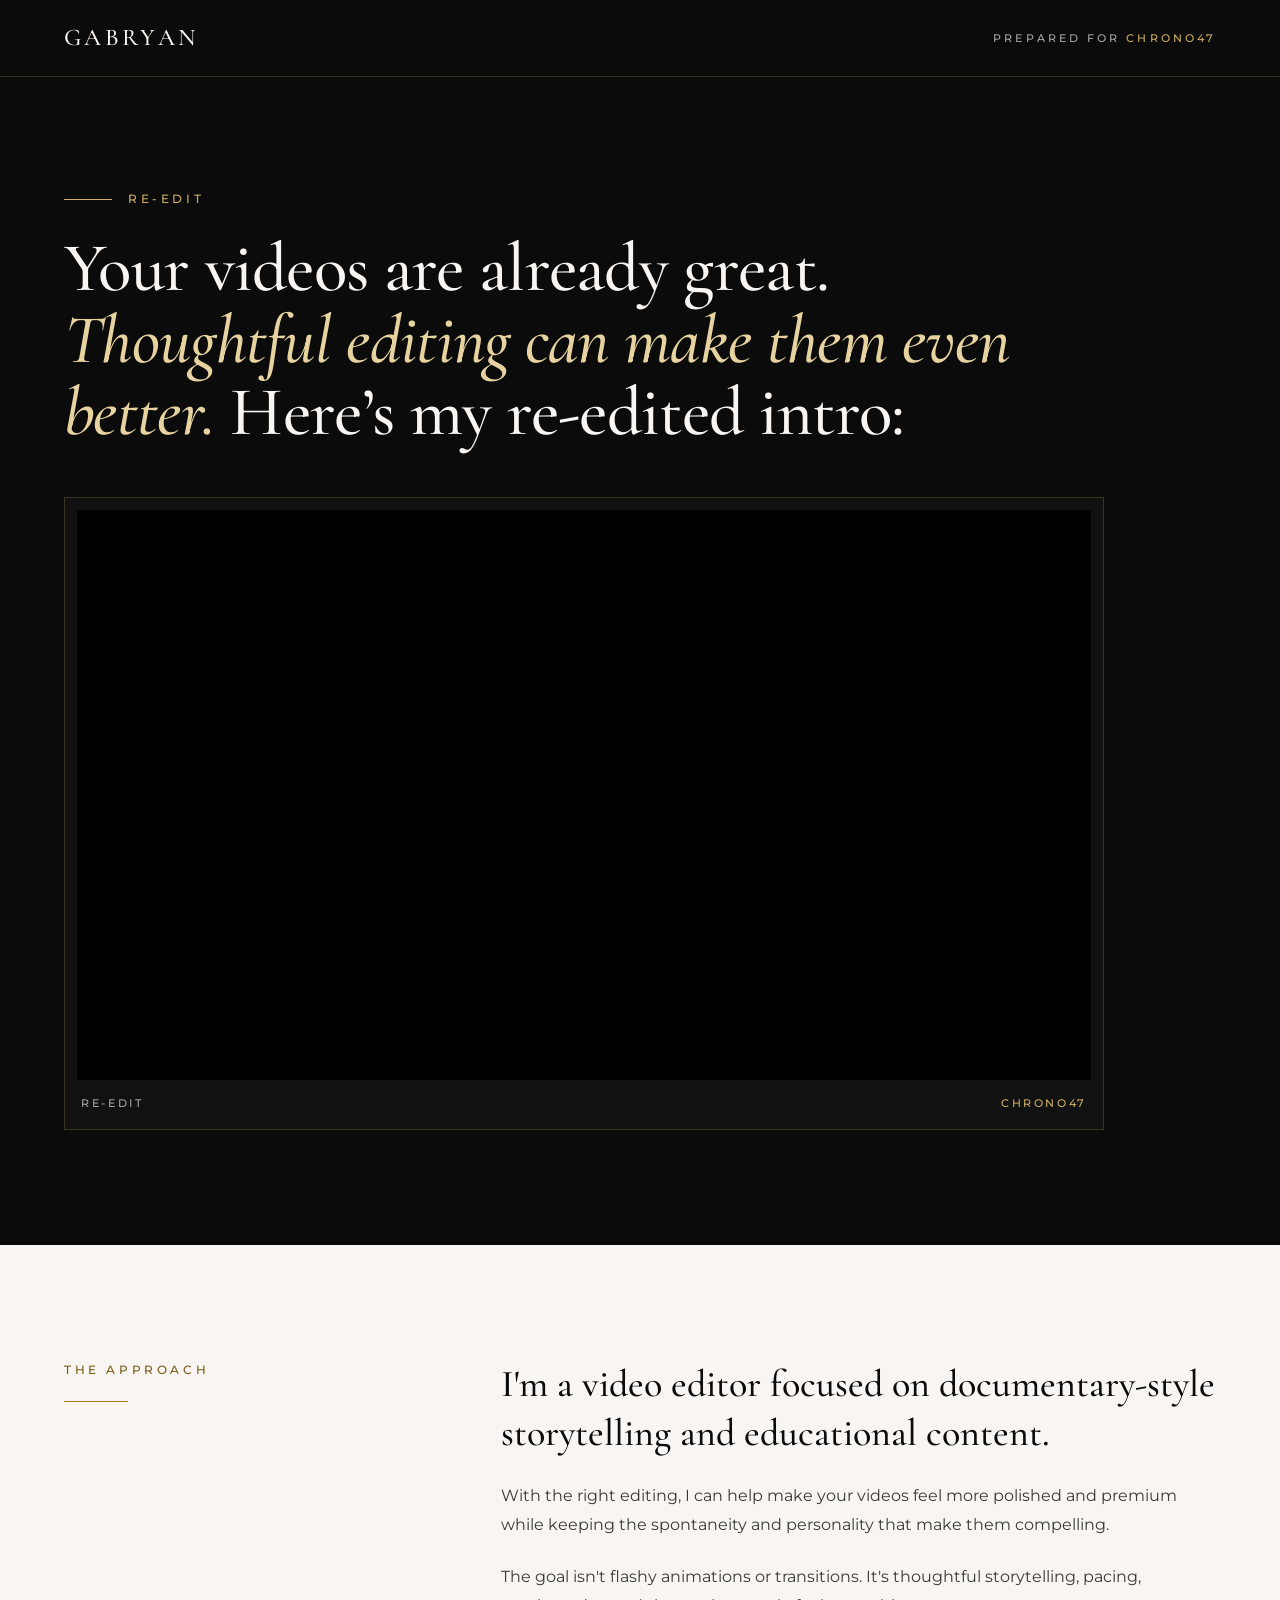
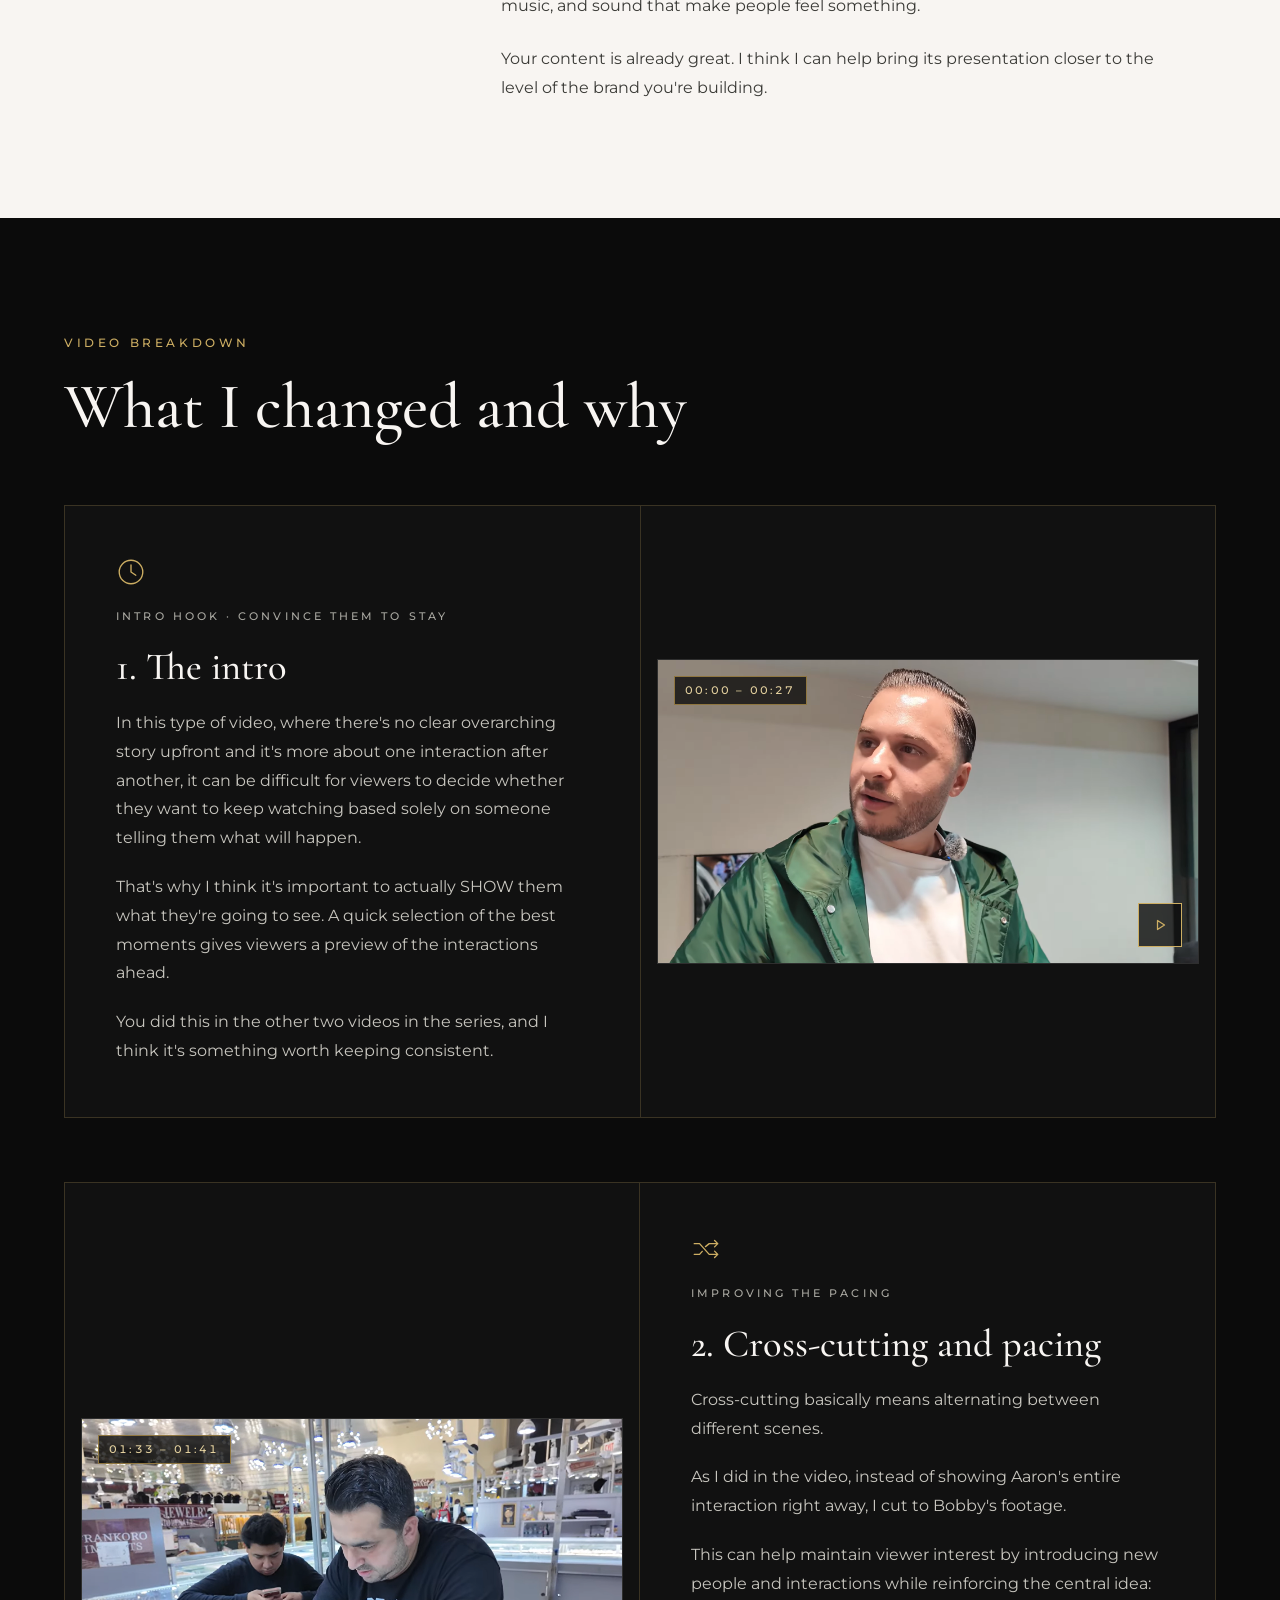
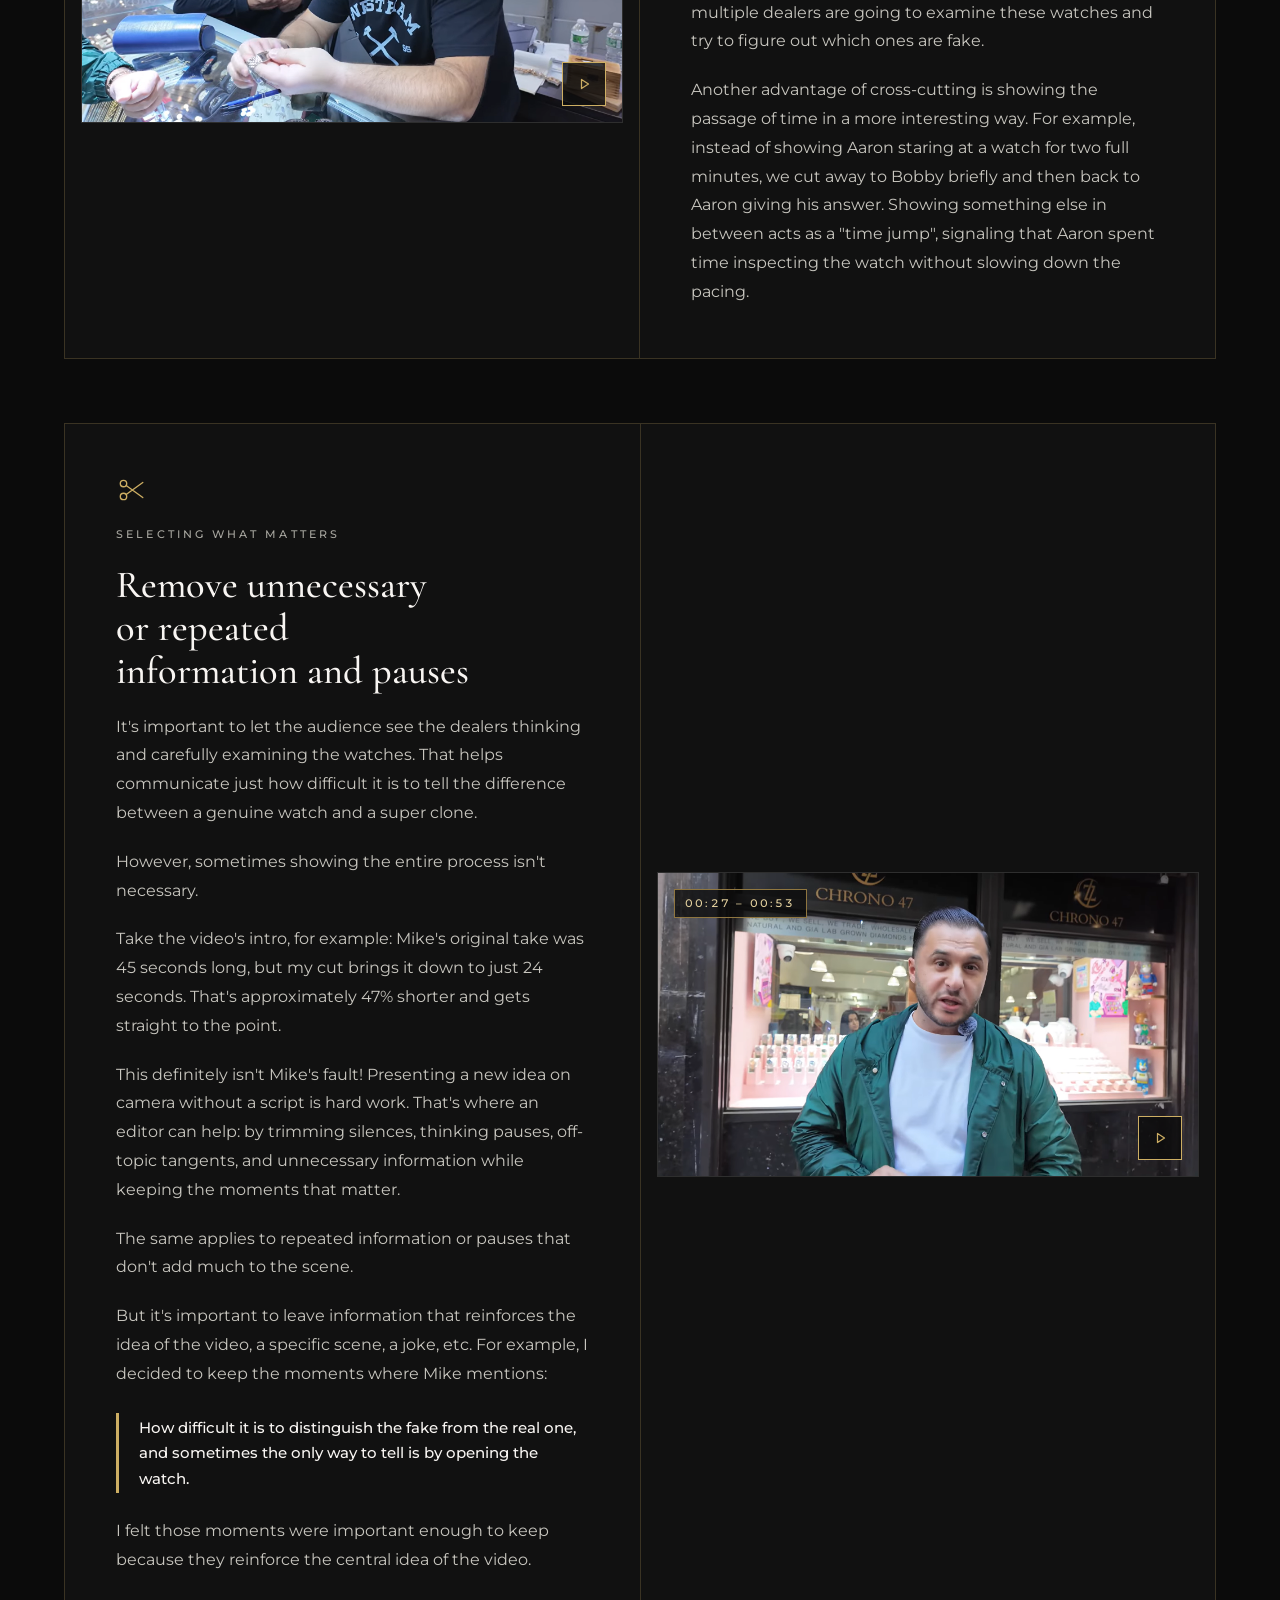
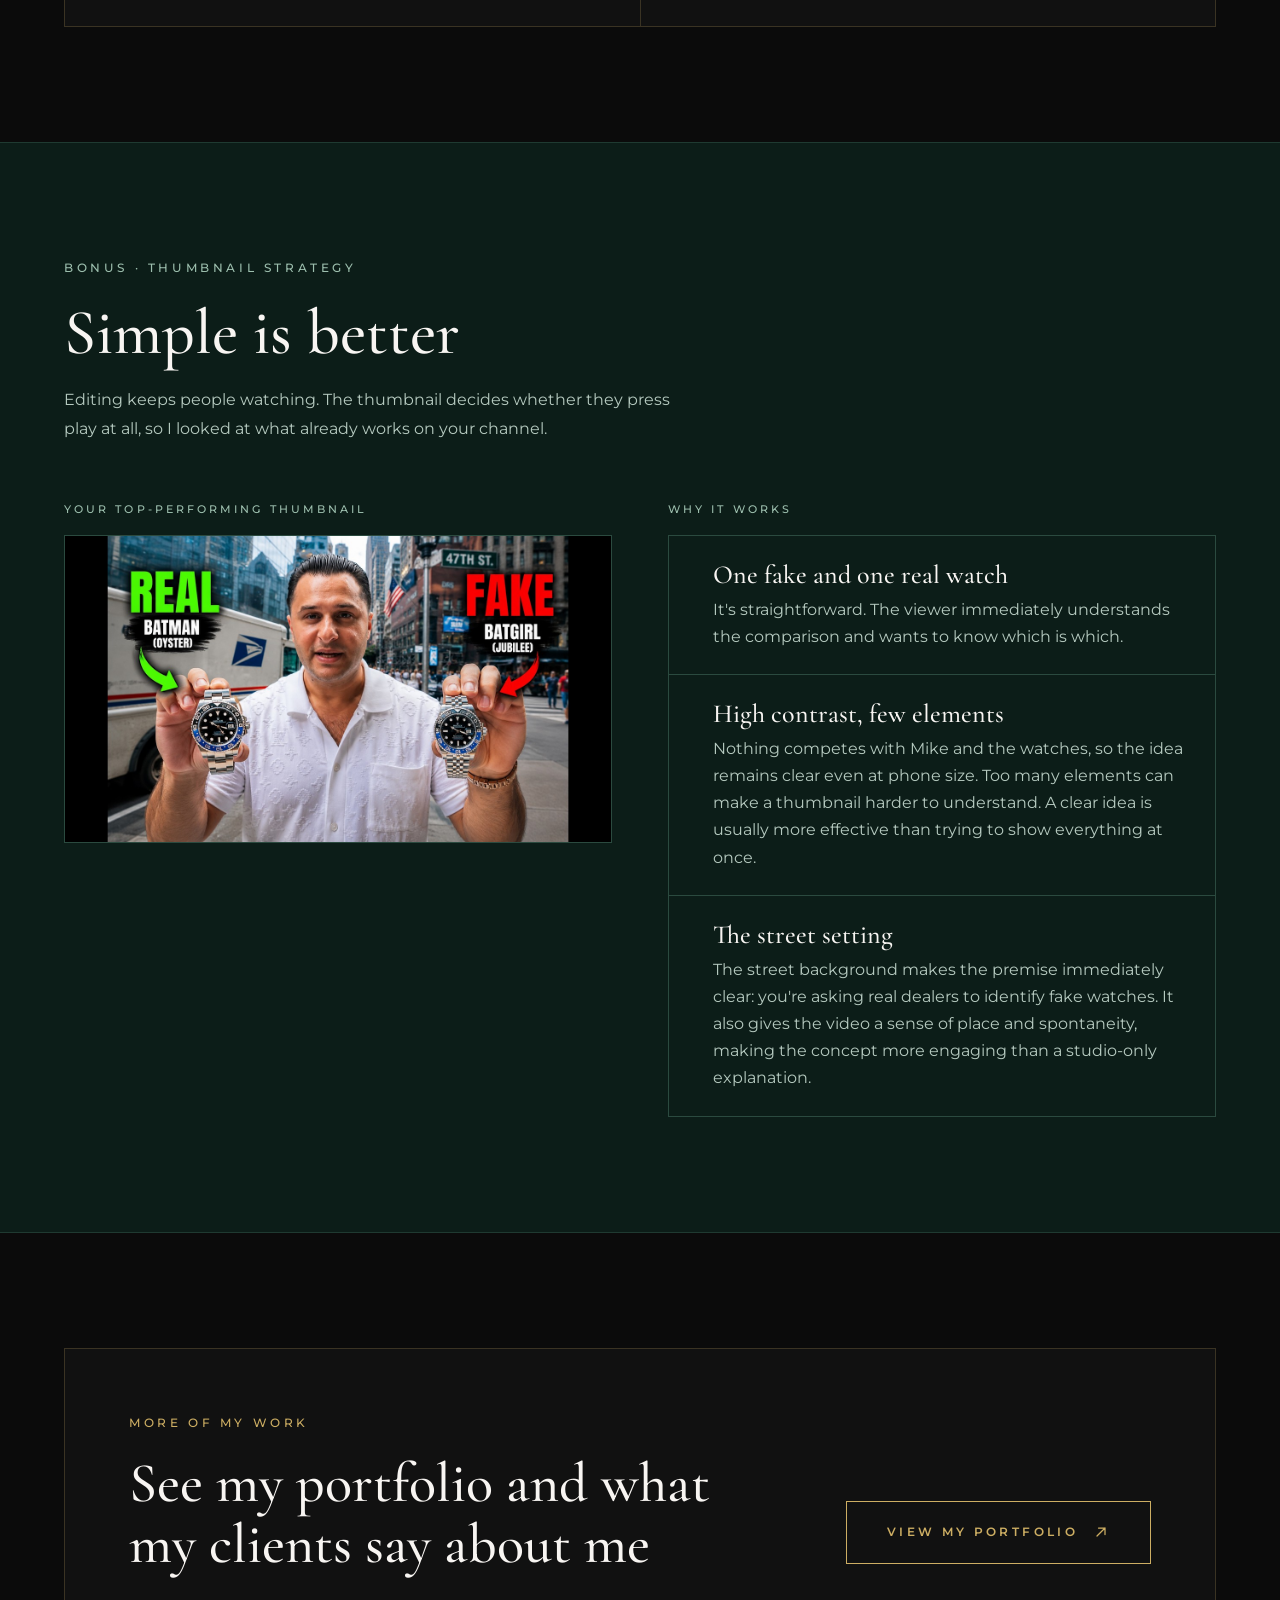
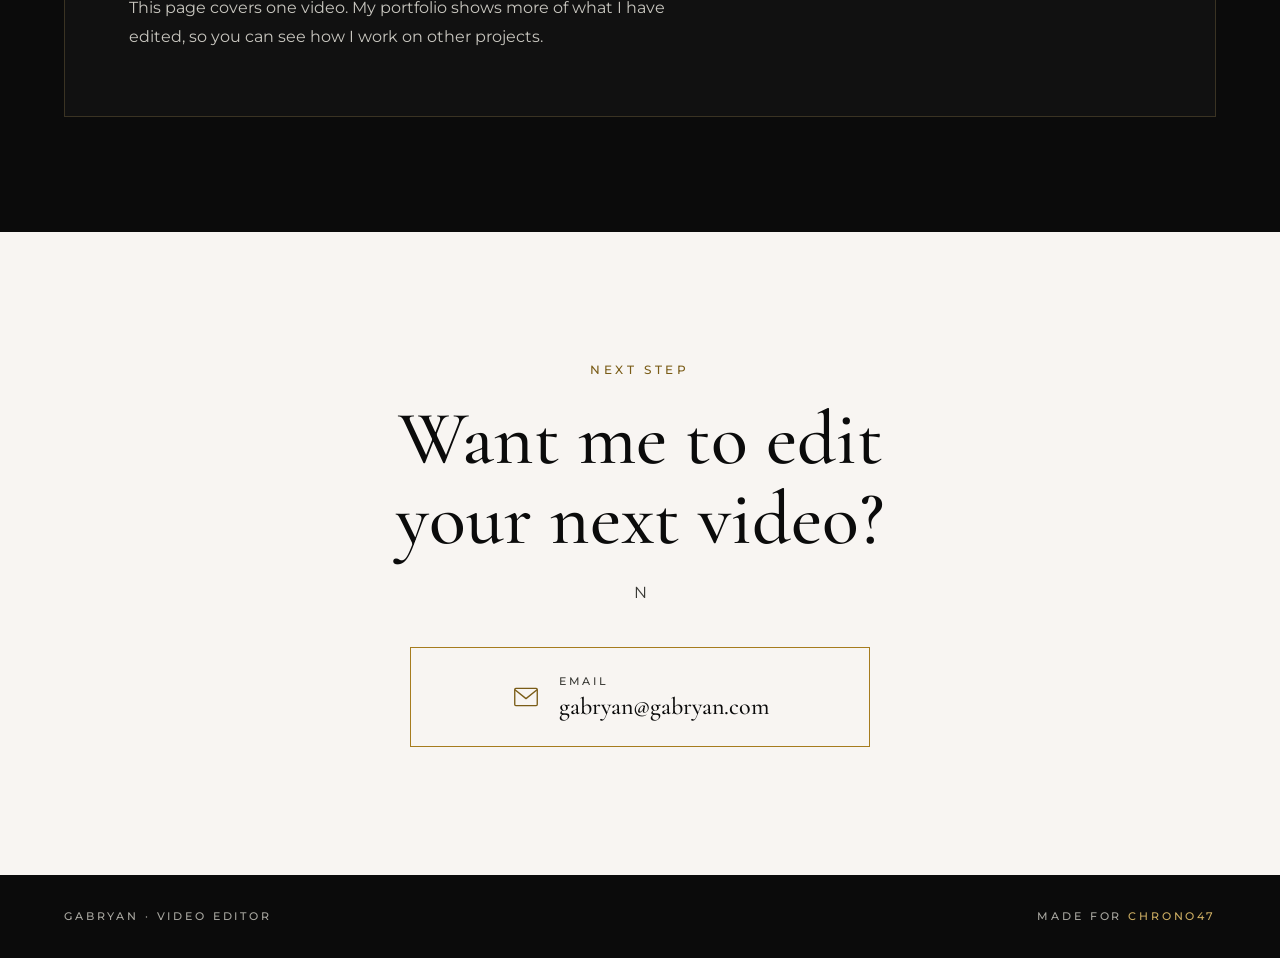
==== commit 4da1424a: "update chrono47" ====
--- a/chrono47/index.html
+++ b/chrono47/index.html
@@ -237,22 +237,22 @@
     </section>
 
     <!-- ================= PORTFOLIO ================= -->
-    <!-- <section class="portfolio" id="portfolio"> -->
-    <!--   <div class="container"> -->
-    <!--     <div class="portfolio__box"> -->
-    <!--       <div class="portfolio__text"> -->
-    <!--         <div class="label label--gold">More of my work</div> -->
-    <!--         <h2>See the rest of my portfolio</h2> -->
-    <!--         <p>This page covers one video. My portfolio shows more of what I have edited, so you can see how I work on other projects.</p> -->
-    <!--       </div> -->
-    <!--       <!-1- Replace the address below with the link to your main portfolio. -1-> -->
-    <!--       <a class="btn btn--on-dark" href="https://your-portfolio-url.com" target="_blank" rel="noopener noreferrer"> -->
-    <!--         <span>View my portfolio</span> -->
-    <!--         <svg class="icon" width="18" height="18" viewBox="0 0 18 18" aria-hidden="true"><path d="M5 13 13 5M6.5 5H13v6.5"/></svg> -->
-    <!--       </a> -->
-    <!--     </div> -->
-    <!--   </div> -->
-    <!-- </section> -->
+    <section class="portfolio" id="portfolio">
+      <div class="container">
+        <div class="portfolio__box">
+          <div class="portfolio__text">
+            <div class="label label--gold">More of my work</div>
+            <h2>See my portfolio and what my clients say about me</h2>
+            <p>This page covers one video. My portfolio shows more of what I have edited, so you can see how I work on other projects.</p>
+          </div>
+          <!-- Replace the address below with the link to your main portfolio. -->
+          <a class="btn btn--on-dark" href="/" target="_blank" rel="noopener noreferrer">
+            <span>View my portfolio</span>
+            <svg class="icon" width="18" height="18" viewBox="0 0 18 18" aria-hidden="true"><path d="M5 13 13 5M6.5 5H13v6.5"/></svg>
+          </a>
+        </div>
+      </div>
+    </section>
 
     <!-- ================= CALL TO ACTION ================= -->
     <section class="cta" id="book">
@@ -260,7 +260,7 @@
         <div class="cta__head">
           <div class="label label--ink">Next step</div>
           <h2>Want me to edit your next video?</h2>
-          <p>Let's chat about your next upload.</p>
+          <p>N</p>
         </div>
 
         <!-- <a class="btn" href="#slots"> -->
--- a/chrono47/styles.css
+++ b/chrono47/styles.css
@@ -443,8 +443,8 @@
 .bonus {
   background: var(--green);
   border-top: 1px solid var(--green-line);
-  border-bottom: 2px solid #7f9a91;
-  /* border-bottom: 1px solid var(--green-line); */
+  /* border-bottom: 2px solid #7f9a91; */
+  border-bottom: 1px solid var(--green-line);
   padding: var(--section-y) var(--gutter);
 }
 .bonus__inner {
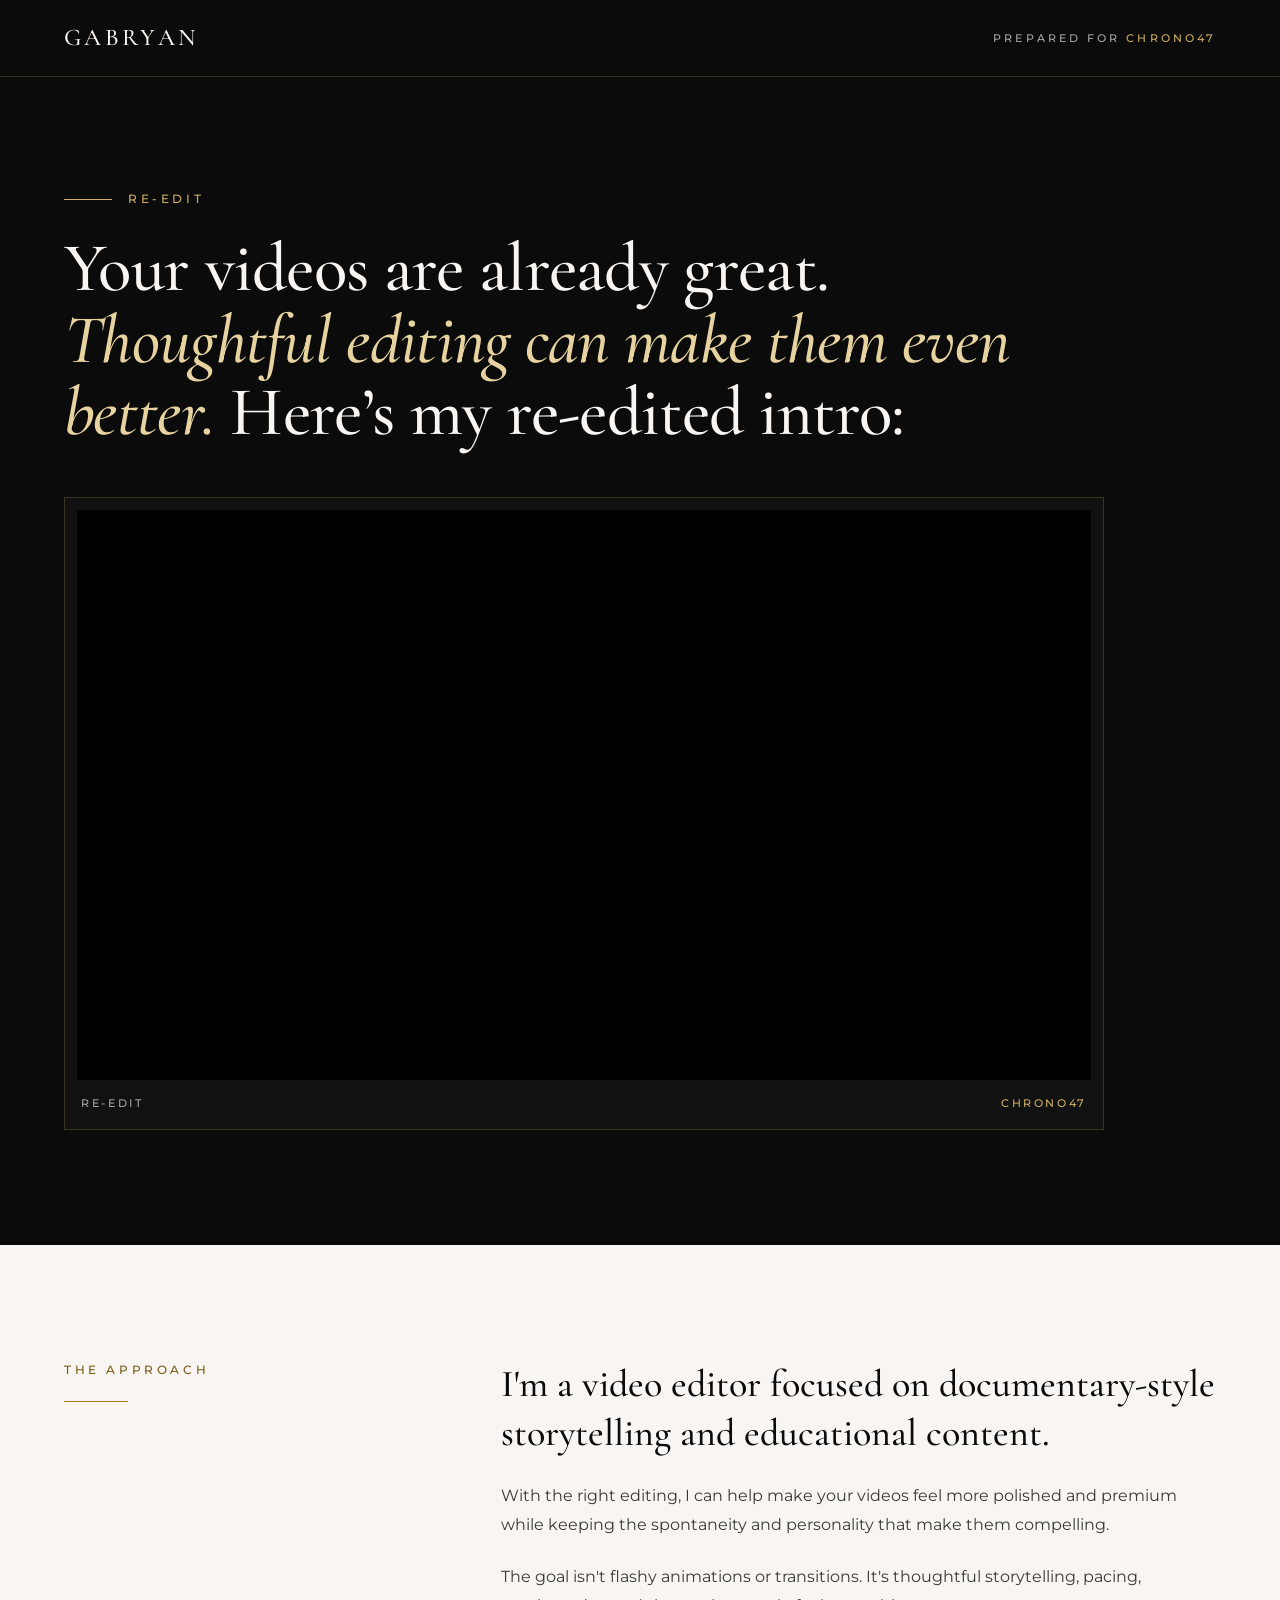
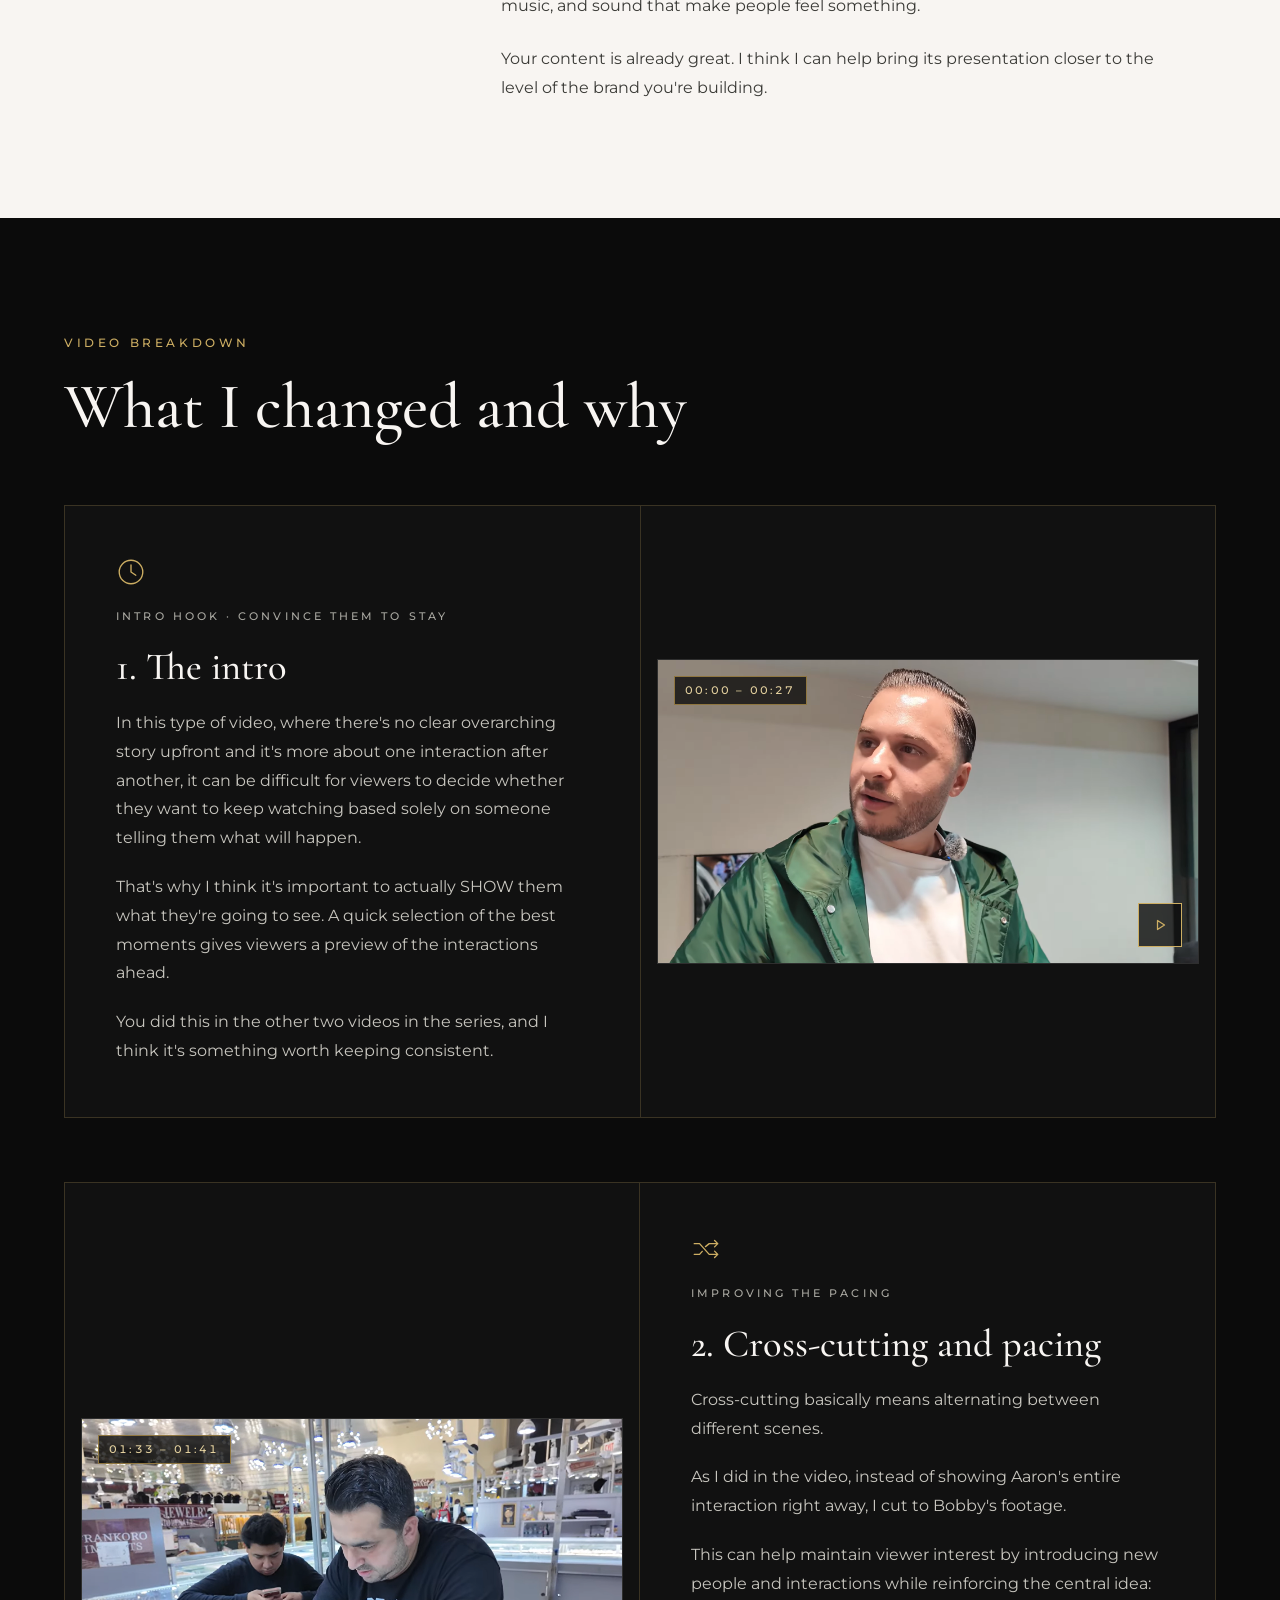
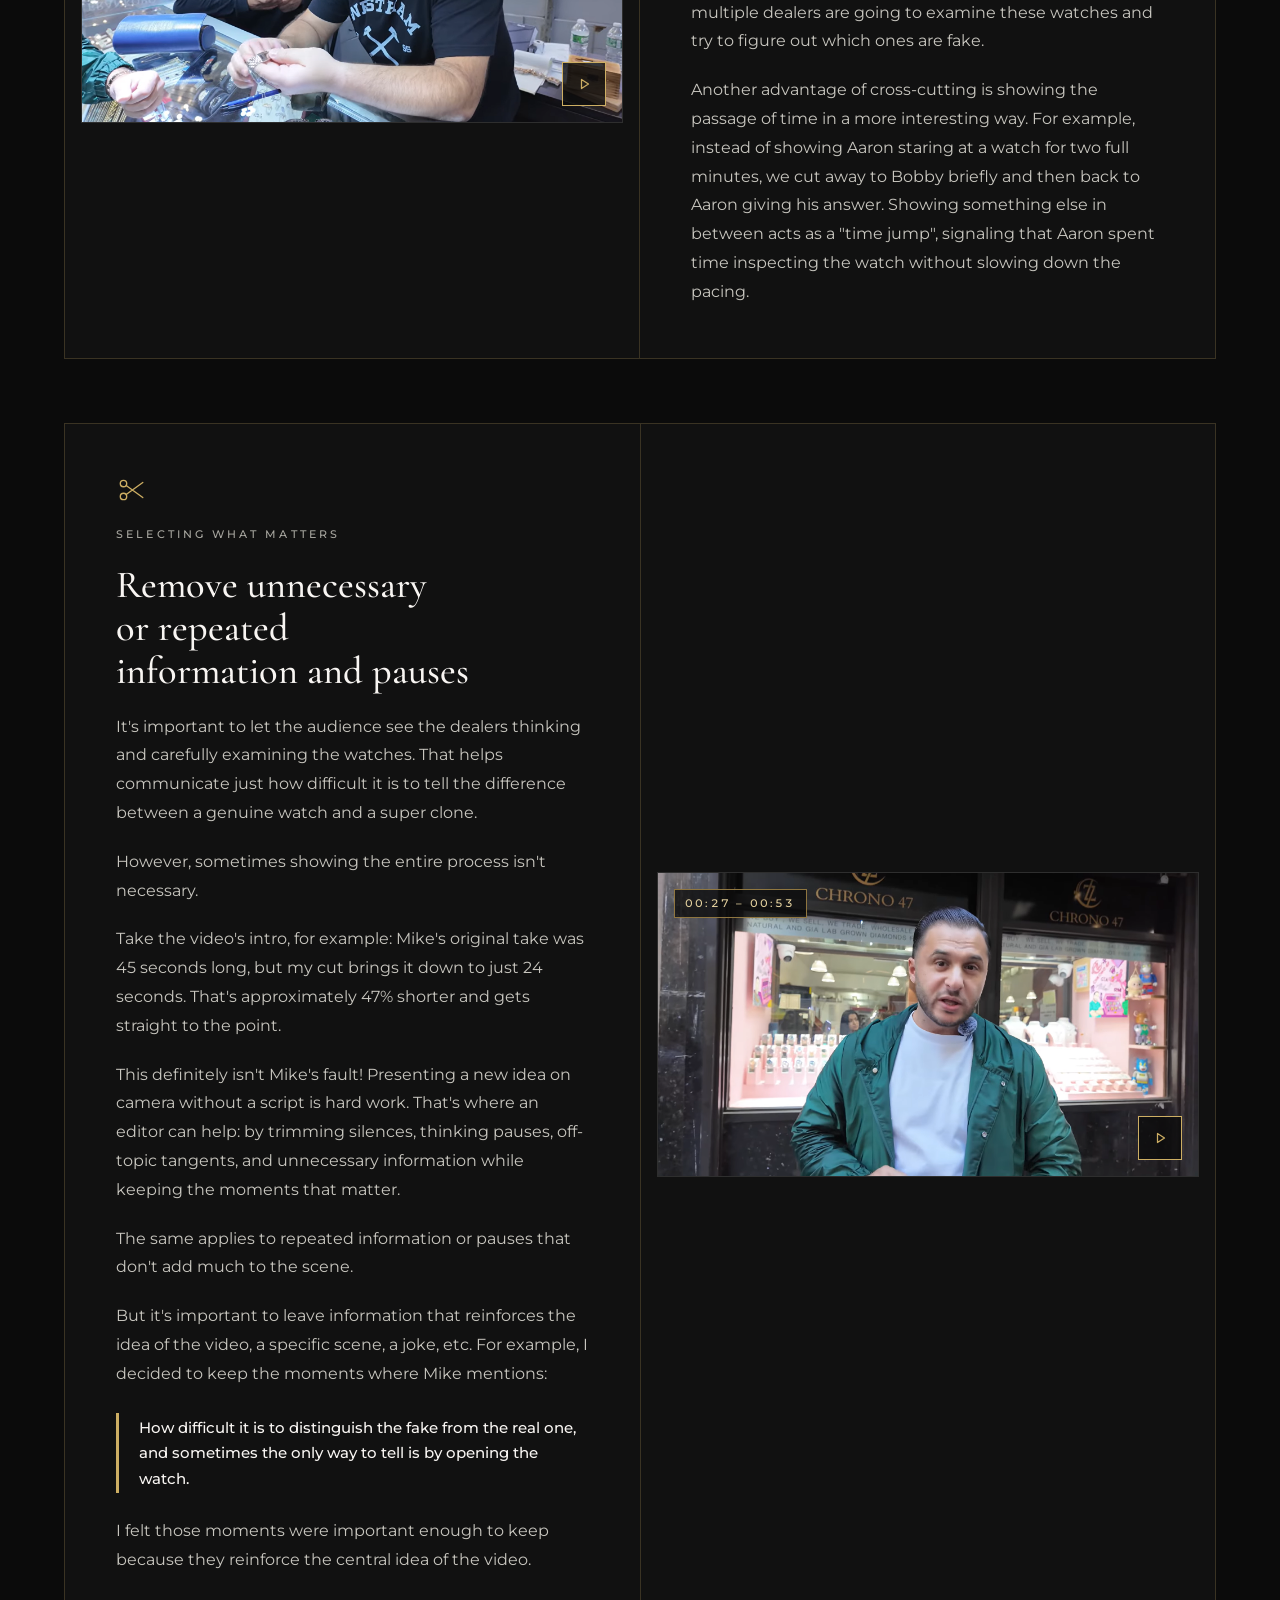
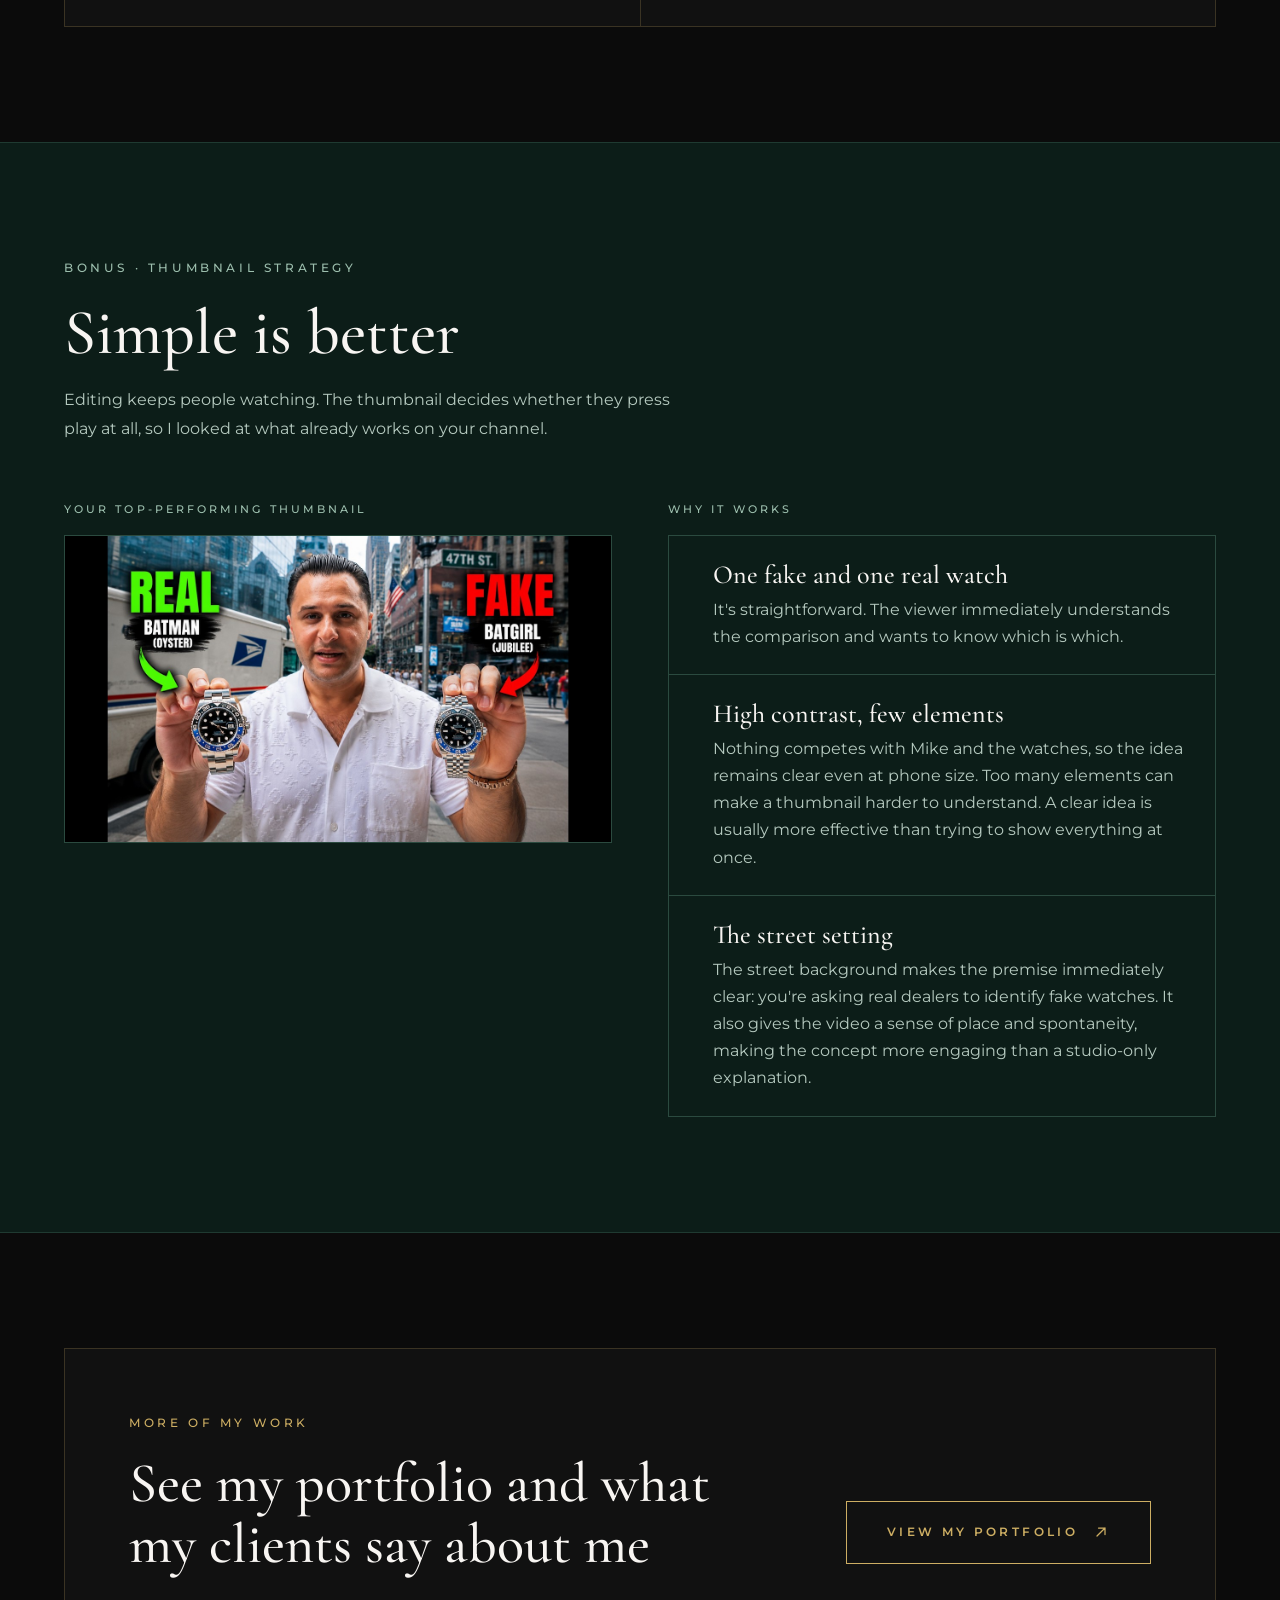
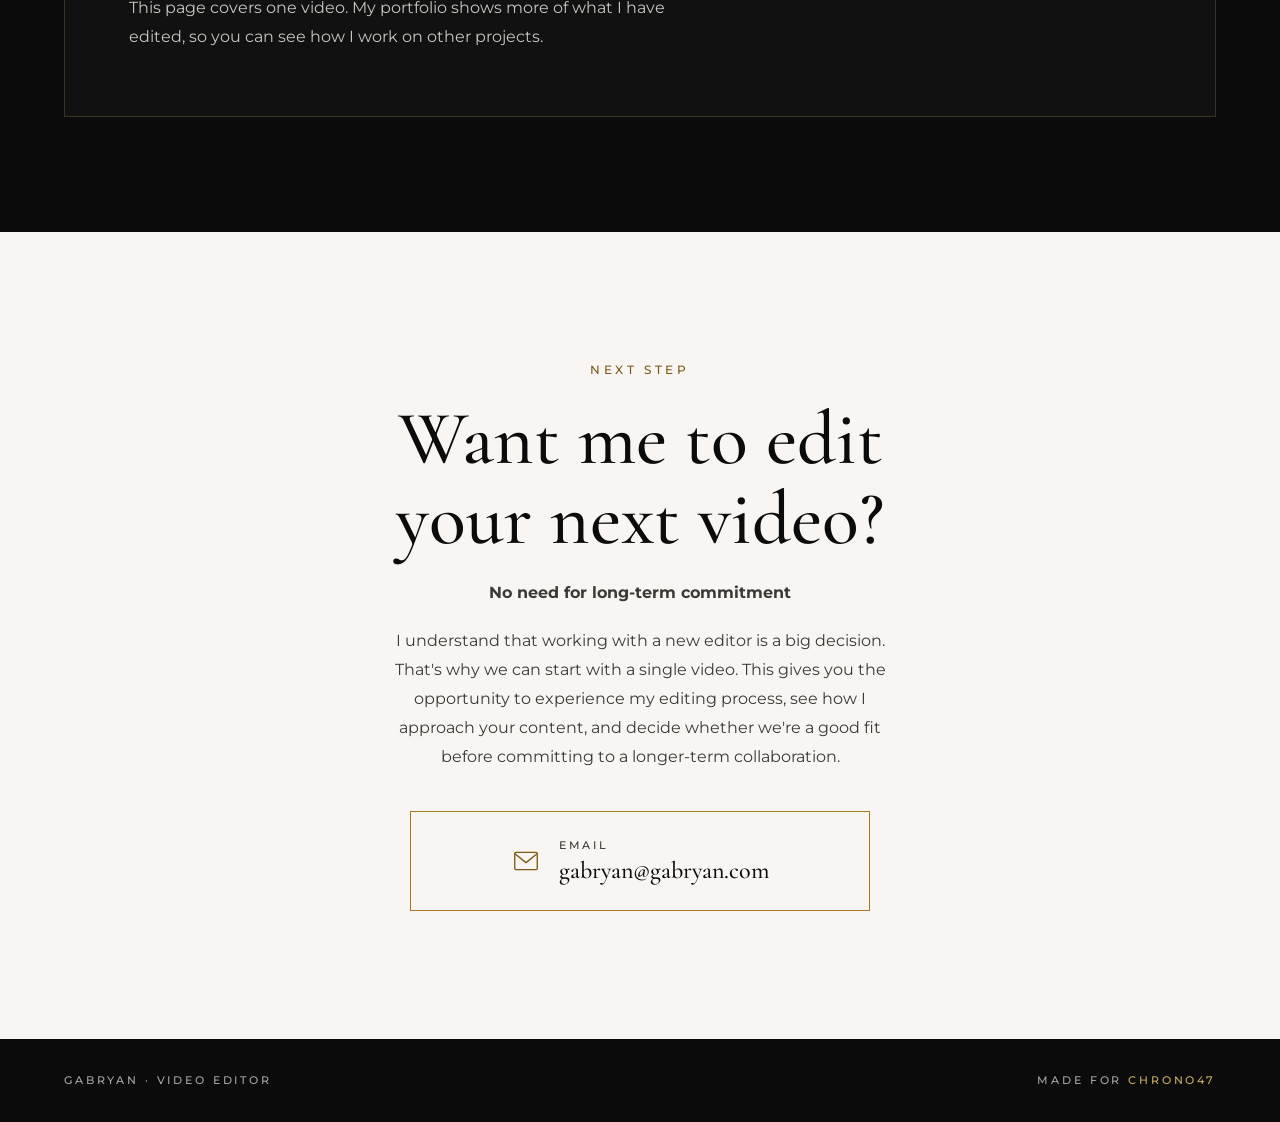
==== commit ad9329a9: "update chrono47" ====
--- a/chrono47/index.html
+++ b/chrono47/index.html
@@ -260,7 +260,8 @@
         <div class="cta__head">
           <div class="label label--ink">Next step</div>
           <h2>Want me to edit your next video?</h2>
-          <p>N</p>
+          <p><b>No need for long-term commitment</b></p>
+ <p>I understand that working with a new editor is a big decision. That's why we can start with a single video. This gives you the opportunity to experience my editing process, see how I approach your content, and decide whether we're a good fit before committing to a longer-term collaboration.</p>
         </div>
 
         <!-- <a class="btn" href="#slots"> -->
